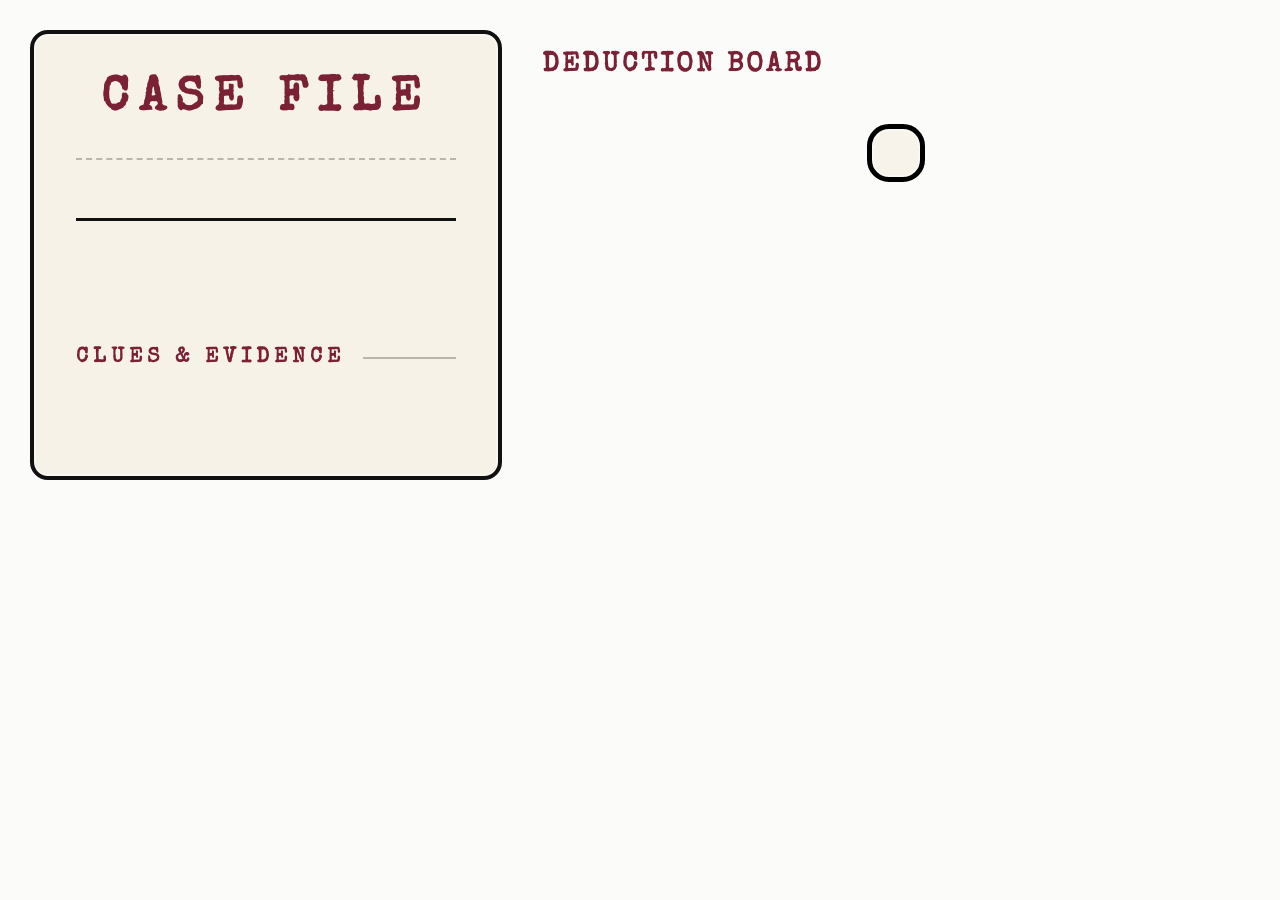
==== web/index.html @ 0296aa48 "Added Svg suppor still needs fixes" ====
<!DOCTYPE html>
<html lang="en">
<head>
    <meta charset="UTF-8">
    <meta name="viewport" content="width=device-width, initial-scale=1.0">

    <title>Murdle Clone</title>

    <link rel="stylesheet" href="style.css">

    <link rel="preconnect" href="https://fonts.googleapis.com">
    <link rel="preconnect" href="https://fonts.gstatic.com" crossorigin>

    <link href="https://fonts.googleapis.com/css2?family=Special+Elite&display=swap" rel="stylesheet">
</head>
<body>

<div class="main-layout">

    <aside class="sidebar">

        <section class="case-section">

            <div id="case-file-header">

                <h2>CASE FILE</h2>

                <div id="case-file-number"></div>

                <h3 id="case-title"></h3>

                <div id="case-meta">

                    <div id="case-victim"></div>

                    <div id="case-status-line"></div>

                </div>

            </div>

            <div id="case-file-content">

                <section id="incident-section"></section>

                <section id="interviews-section"></section>

                <section class="case-subsection">

                    <h2 class="case-heading">
                        CLUES & EVIDENCE
                    </h2>

                    <ol id="clues"></ol>

                </section>

                <div id="categories"></div>

            </div>

        </section>

    </aside>

    <main class="grid-area">

        <h2>Deduction Board</h2>

        <div id="master-grid"></div>

        <section
            id="accusation"
            class="case-section">
        </section>

    </main>

</div>

<div id="end-screen" class="hidden">

    <div id="case-file">

        <h2 id="end-title"></h2>

        <p id="end-message"></p>

        <div id="end-details"></div>

        <button id="end-button"></button>

    </div>

</div>
<script src="js/icons.js"></script>
<script src="js/utils.js"></script>
<script src="js/state.js"></script>
<script src="js/render.js"></script>
<script src="js/matrix.js"></script>
<script src="js/board.js"></script>
<script src="js/api.js"></script>
<script src="js/game.js"></script>
<script src="js/endScreen.js"></script>
<script src="js/dropdown.js"></script>
<script src="js/renderAccusation.js"></script>
<script src="js/app.js"></script>

</body>
</html>
---- web/style.css ----
body {

    background: #fbfbf9;

    color: #111;

    font-family: "Special Elite", monospace;

    margin: 0;

    padding: 30px;

    max-width: 1600px;

    margin-left: auto;

    margin-right: auto;

    font-size: 18px;
}



h1 {

    color: #7b2135;

    font-size: 3rem;

    margin-top: 0;

    margin-bottom: 30px;

    text-transform: uppercase;

}

h2 {

    color: #7b2135;

    text-transform: uppercase;

    letter-spacing: 3px;

}

.main-layout {

    display: flex;

    gap: 40px;

    align-items: flex-start;

}

.sidebar {

    width: 40%;

    min-width: 380px;

}

.grid-area {

    width: 60%;

}

.case-section {

    background: #f6f2e8;

    border: 4px solid #111;

    border-radius: 18px;

    padding: 42px;

    box-shadow:
        inset 0 0 0 2px rgba(255,255,255,.35);

}

.case-section ul,
.case-section ol {

    line-height: 2;

}

.master-board {

    display: grid;

    gap: 0;

    width: fit-content;

}

.board-label {

    display: flex;

    justify-content: center;

    align-items: center;

    font-weight: bold;

    text-transform: uppercase;

    letter-spacing: 2px;

    color: #7b2135;

    padding: 8px;

}
.board-label.top {

    height: 64px;

    display: flex;
    justify-content: center;
    align-items: center;

    flex: 1;

    text-align: center;

}
.board-label.left {

    writing-mode: vertical-rl;

    transform: rotate(180deg);

    min-width: 64px;

}
.board-row {

    display: flex;

    align-items: flex-start;

    gap: 0;

}

.matrix {

    display: flex;

    flex-direction: column;

}

.matrix-row {

    display: flex;

}

.header-spacer,
.header-cell,
.row-label,
.grid-cell {

    width: 64px;

    height: 64px;

    border: 1px solid black;

    display: flex;

    justify-content: center;

    align-items: center;

    box-sizing: border-box;

    font-weight: bold;

    text-align: center;

    overflow: hidden;

}
.header-spacer {

    width: 64px;
    height: 64px;

    visibility: hidden;
    border: none;

}
.header-spacer,
.header-cell,
.row-label {

    background: #f5f1e8;

}

.grid-cell {

    background: white;

    cursor: pointer;

    user-select: none;

    transition: background-color 0.15s ease;

}

.grid-cell:hover {

    background: #f2efe8;

}

.cell-yes {

    background: #d8ead3;

}

.cell-no {

    background: #f4cccc;

}

.cell-player {
    outline: 2px solid lime;
}

.cell-solver {
    outline: 2px solid orange;
}


@media (max-width: 1200px) {

    .main-layout {

        flex-direction: column;

    }

    .sidebar {

        width: 100%;

        min-width: auto;

    }

    .grid-area {

        width: 100%;

    }

}


#accusation {

    width: fit-content;

    margin: 45px auto 0;

    padding: 24px;

    background: #f7f3eb;

    border: 5px solid black;

    border-radius: 22px;

}


.accusation-panel {

    display: flex;

    flex-direction: column;

    gap: 18px;

    width: 430px;

    max-width: 100%;

    margin: 0 auto;

}


.dropdown {

    position: relative;

    width: 100%;

}



.dropdown-button {

    width: 100%;

    padding: 18px 22px;

    border: 3px solid black;

    border-radius: 12px;

    background: #f7f3eb;

    color: #222;

    font: inherit;

    display: flex;

    justify-content: space-between;

    align-items: center;

    cursor: pointer;

    transition:
        background .15s,
        transform .15s;

}

.dropdown-button:hover {

    background: #eee7d8;

}

.dropdown-button.open .dropdown-arrow {

    transform: rotate(180deg);

}



.dropdown-text {

    flex: 1;

    text-align: left;

    font-weight: bold;

}



.dropdown-arrow {

    margin-left: 16px;

    font-size: .9rem;

    transition: transform .2s;

}


.dropdown-menu {

    display: none;

    position: absolute;

    top: calc(100% + 6px);

    left: 0;

    right: 0;

    background: #f7f3eb;

    border: 3px solid black;

    border-radius: 12px;

    overflow: hidden;

    z-index: 100;

}

.dropdown-menu.open {

    display: flex;

    flex-direction: column;

}



.dropdown-item {

    padding: 14px 18px;

    border: none;

    border-top: 1px solid #d8d2c7;

    background: transparent;

    color: #222;

    font: inherit;

    text-align: left;

    cursor: pointer;

    transition: background .15s;

}

.dropdown-item:first-child {

    border-top: none;

}

.dropdown-item:hover {

    background: #e8dfcf;

}



.accusation-panel > button {

    width: 100%;

    margin-top: 6px;

    padding: 18px;

    border: 3px solid black;

    border-radius: 12px;

    background: #7b2135;

    color: white;

    font: inherit;

    font-size: 1.15rem;

    font-weight: bold;

    cursor: pointer;

    transition: background .15s;

}

.accusation-panel > button:hover {

    background: #63192a;

}

#accusation-message {

    min-height: 1.5rem;

    margin-top: 1rem;

    text-align: center;

    font-weight: bold;

    opacity: 1;

}



.success {

    color: #1b6e3c;

    animation:
        successPop .35s ease;

}

@keyframes successPop {

    0% {

        transform: scale(.9);

    }

    60% {

        transform: scale(1.08);

    }

    100% {

        transform: scale(1);

    }

}

.error {

    color: #8b1d1d;

    animation:
        errorShake .3s ease;

}

@keyframes errorShake {

    0%   { transform: translateX(0); }

    25%  { transform: translateX(-4px); }

    50%  { transform: translateX(4px); }

    75%  { transform: translateX(-4px); }

    100% { transform: translateX(0); }

}


.warning {

    color: #c88b00;

    animation:
        warningPulse .35s ease;

}

@keyframes warningPulse {

    0% {

        transform: scale(.96);

    }

    50% {

        transform: scale(1.04);

    }

    100% {

        transform: scale(1);

    }

}





.hidden {

    display: none !important;

}


#end-screen {

    position: fixed;

    inset: 0;

    display: flex;

    justify-content: center;

    align-items: center;

    background: rgba(0,0,0,.45);

    z-index: 1000;

}


#case-file {

    width: 520px;

    max-width: 90vw;

    background: #f5f1e8;

    border: 5px solid black;

    border-radius: 18px;

    padding: 35px;

    text-align: center;

    box-shadow:
        0 18px 40px rgba(0,0,0,.35);

    animation:
        casePop .25s ease;

}


#case-file h2 {

    margin-top: 0;

    margin-bottom: 20px;

}


#end-message {

    margin-bottom: 25px;

    line-height: 1.8;

}


#end-details {

    margin-bottom: 30px;

    text-align: left;

    line-height: 2;

}


#end-button {

    width: 100%;

    padding: 16px;

    border: 3px solid black;

    border-radius: 12px;

    background: #7b2135;

    color: white;

    font: inherit;

    font-weight: bold;

    cursor: pointer;

}


#end-button:hover {

    background: #63192a;

}


@keyframes casePop {

    from {

        opacity: 0;

        transform:
            scale(.9);

    }

    to {

        opacity: 1;

        transform:
            scale(1);

    }

}



#case-file-panel {

    padding: 28px;

}

/* ---------- HEADER ---------- */

#case-file-header {

    text-align: center;

    padding-bottom: 34px;

    margin-bottom: 42px;

    border-bottom: 3px solid #111;

}

#case-file-header h2 {

    margin: 0;

    font-size: 3rem;

    color: #7b2135;

    letter-spacing: 10px;

}


#case-file-number {

    margin: 18px 0;

    font-size: 2.7rem;

    color: #7b2135;

    font-weight: bold;

    letter-spacing: 7px;

}

#case-title {

    margin: 0;

    font-size: 2.15rem;

    line-height: 1.25;

    text-transform: uppercase;

}

/* ---------- CASE META ---------- */

#case-meta {

    display: grid;

    grid-template-columns: 1fr 1fr;

    gap: 35px;

    margin-top: 34px;

    padding-top: 24px;

    border-top: 2px dashed rgba(0,0,0,.25);

}

#case-meta strong {

    display: block;

    margin-bottom: 8px;

    color: #7b2135;

    text-transform: uppercase;

    letter-spacing: 3px;

    font-size: .85rem;

}

#case-victim,
#case-status-line {

    font-size: 1.1rem;

    line-height: 1.8;

}

#case-status-line {

    text-align: right;

}

/* ---------- DOSSIER CONTENT ---------- */

#case-file-content {

    display: flex;

    flex-direction: column;

    gap: 42px;

}
.case-heading {

    display: flex;

    align-items: center;

    gap: 18px;

    margin: 0 0 24px;

    color: #7b2135;

    font-size: 1.3rem;

    letter-spacing: 5px;

    text-transform: uppercase;

}

.case-heading::after {

    content: "";

    flex: 1;

    height: 2px;

    background: rgba(0,0,0,.25);

}
#incident-section {

    line-height: 2;

    text-align: justify;

}

#incident-section p {

    margin: 0;

    text-indent: 2rem;

}
#interviews-section {

    line-height: 1.9;

}
#interviews-section strong {

    display: block;

    margin-top: 30px;

    margin-bottom: 6px;

    color: #7b2135;

    font-size: 1.05rem;

    letter-spacing: 2px;

}

#interviews-section strong::after {

    content: "";

    display: block;

    width: 70px;

    height: 2px;

    background: rgba(0,0,0,.25);

    margin-top: 6px;

}
#interviews-section p {

    margin: 0;

    padding-left: 20px;

    font-style: italic;

}

#case-file-content ol,
#case-file-content ul {

    margin: 0;

    padding-left: 26px;

    line-height: 2;

}

#categories {

    display: flex;

    flex-direction: column;

    gap: 28px;

}
#categories ul {

    margin: 0;

    padding-left: 24px;

    line-height: 1.9;

}
#categories li {

    margin-bottom: 8px;

}
#categories .case-heading {

    margin-top: 36px;

    border-top: 1px dashed rgba(0,0,0,.25);

}


#clues {
    counter-reset: item;

    margin: 0;

    padding-left: 0;

    list-style: none;

}


#clues li {

    position: relative;

    padding-left: 70px;

    margin-bottom: 22px;

    line-height: 1.9;

}

#clues li::before {

    content: "E-" counter(item, decimal-leading-zero);

    counter-increment: item;

    position: absolute;

    left: 0;

    top: 0;

    color: #7b2135;

    font-weight: bold;

    letter-spacing: 2px;

}

/* ---------- FUTURE STAMP ---------- */

#case-stamp {

    display: none;

}

.case-report {

    background: rgba(255,255,255,.35);

    border-left: 4px solid #7b2135;

    padding: 16px 20px;

    border-radius: 4px;

    line-height: 1.8;

}

.case-section {

    font-size: 1.05rem;

}

#categories li {
    display: flex;
    align-items: center;
    gap: 10px;
}
.list-icon {

    width: 36px;
    height: 36px;

    margin-right: 12px;

}

.matrix-icon {

    width: 100%;
    height: 100%;

    object-fit: contain;

}
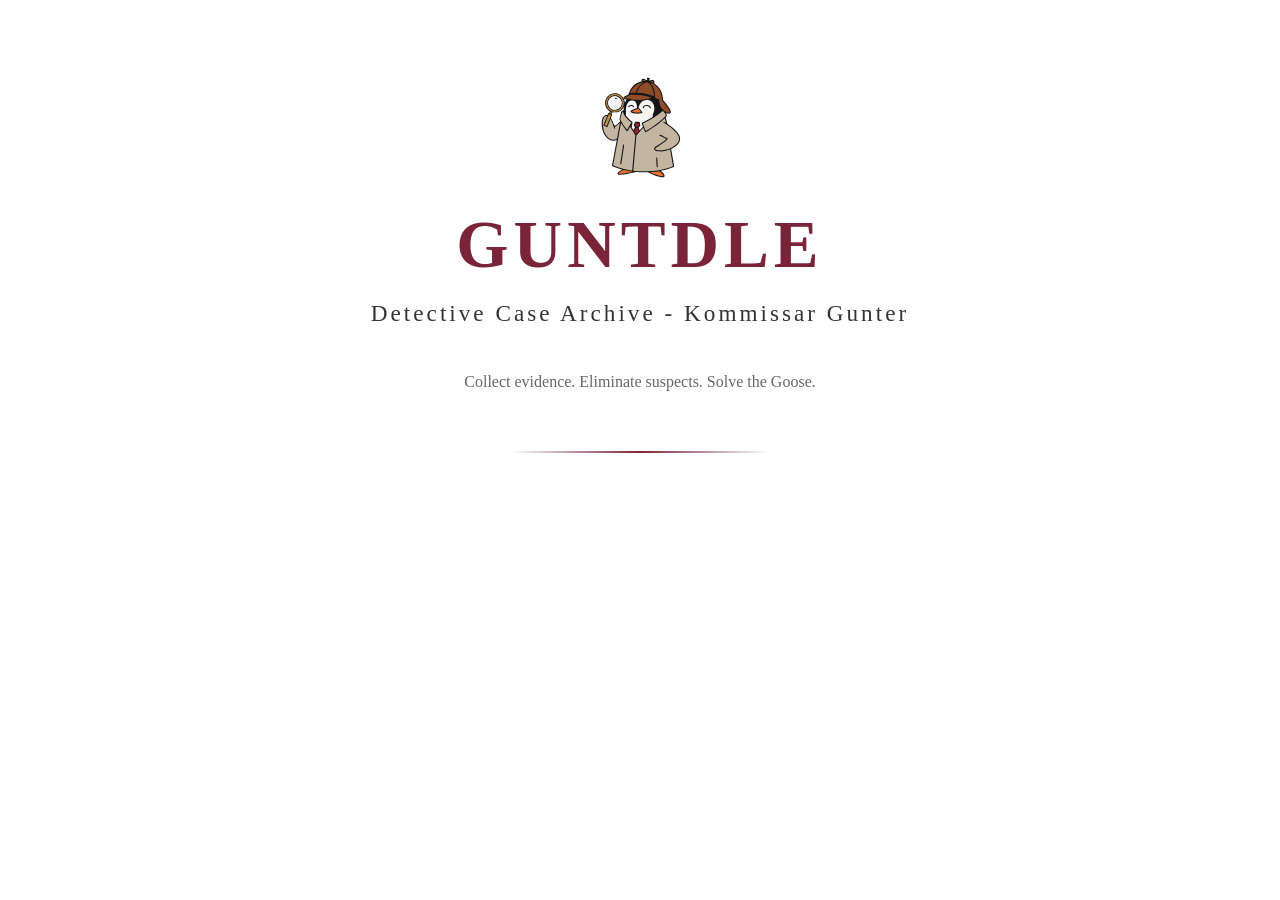
==== commit dd48d49c: "Added new main menu and archive display" ====
--- a/web/index.html
+++ b/web/index.html
@@ -2,109 +2,48 @@
 <html lang="en">
 <head>
     <meta charset="UTF-8">
-    <meta name="viewport" content="width=device-width, initial-scale=1.0">
-
-    <title>Murdle Clone</title>
-
-    <link rel="stylesheet" href="style.css">
+    <title>Murdle</title>
 
     <link rel="preconnect" href="https://fonts.googleapis.com">
     <link rel="preconnect" href="https://fonts.gstatic.com" crossorigin>
 
-    <link href="https://fonts.googleapis.com/css2?family=Special+Elite&display=swap" rel="stylesheet">
+    <link href="https://fonts.googleapis.com/css2?family=Cinzel:wght@600;700&display=swap" rel="stylesheet">
+    <link rel="stylesheet" href="archive.css?v=1">
 </head>
 <body>
 
-<div class="main-layout">
+<header class="hero">
 
-    <aside class="sidebar">
+    <img
+        class="hero-logo"
+        src="assets/logo.svg"
+        alt="Game Logo">
 
-        <section class="case-section">
+    <h1 class="hero-title">
+       GUNTDLE
+    </h1>
 
-            <div id="case-file-header">
+    <p class="hero-subtitle">
+        Detective Case Archive - Kommissar Gunter
+    </p>
 
-                <h2>CASE FILE</h2>
+    <p class="hero-tagline">
+        Collect evidence. Eliminate suspects.
+        Solve the Goose.
+    </p>
 
-                <div id="case-file-number"></div>
+</header>
 
-                <h3 id="case-title"></h3>
+<div class="hero-divider"></div>
 
-                <div id="case-meta">
+<main>
 
-                    <div id="case-victim"></div>
+    <div id="case-list"></div>
 
-                    <div id="case-status-line"></div>
+</main>
 
-                </div>
-
-            </div>
-
-            <div id="case-file-content">
-
-                <section id="incident-section"></section>
-
-                <section id="interviews-section"></section>
-
-                <section class="case-subsection">
-
-                    <h2 class="case-heading">
-                        CLUES & EVIDENCE
-                    </h2>
-
-                    <ol id="clues"></ol>
-
-                </section>
-
-                <div id="categories"></div>
-
-            </div>
-
-        </section>
-
-    </aside>
-
-    <main class="grid-area">
-
-        <h2>Deduction Board</h2>
-
-        <div id="master-grid"></div>
-
-        <section
-            id="accusation"
-            class="case-section">
-        </section>
-
-    </main>
-
-</div>
-
-<div id="end-screen" class="hidden">
-
-    <div id="case-file">
-
-        <h2 id="end-title"></h2>
-
-        <p id="end-message"></p>
-
-        <div id="end-details"></div>
-
-        <button id="end-button"></button>
-
-    </div>
-
-</div>
-<script src="js/icons.js"></script>
-<script src="js/utils.js"></script>
-<script src="js/state.js"></script>
-<script src="js/render.js"></script>
-<script src="js/matrix.js"></script>
-<script src="js/board.js"></script>
-<script src="js/api.js"></script>
-<script src="js/game.js"></script>
-<script src="js/endScreen.js"></script>
-<script src="js/dropdown.js"></script>
-<script src="js/renderAccusation.js"></script>
-<script src="js/app.js"></script>
+<script src="js/archive.js?v=1"></script>
 
 </body>
+
 </html>
--- a/web/archive.css
+++ b/web/archive.css
@@ -0,0 +1,264 @@
+
+
+:root {
+    --paper: #f7f3e9;
+    --paper-dark: #f6f2e8;
+
+    --ink: #222222;
+
+    --burgundy: #7a2438;
+    --burgundy-dark: #5d1829;
+
+    --border: #4a3d2f;
+}
+
+
+
+
+.hero {
+    display: flex;
+    flex-direction: column;
+    align-items: center;
+
+    text-align: center;
+
+    padding-top: 60px;
+
+    animation: heroFade .7s ease;
+}
+
+.hero-logo {
+    width: 120px;
+
+    margin-bottom: 18px;
+
+    transition: transform .25s ease;
+}
+
+.hero-logo:hover {
+    transform: rotate(-3deg) scale(1.04);
+}
+
+.hero-title {
+    margin: 0;
+
+    color: var(--burgundy);
+
+    font-size: 4.2rem;
+    font-weight: 900;
+
+    letter-spacing: 5px;
+
+    text-transform: uppercase;
+}
+
+.hero-subtitle {
+    margin-top: 16px;
+
+    color: #333;
+
+    font-size: 1.45rem;
+
+    letter-spacing: 3px;
+}
+
+.hero-tagline {
+    max-width: 520px;
+
+    margin-top: 18px;
+
+    color: #666;
+
+    line-height: 1.7;
+}
+
+.hero-divider {
+    width: 260px;
+    height: 2px;
+
+    margin: 40px auto;
+
+    background:
+        linear-gradient(
+            to right,
+            transparent,
+            var(--burgundy),
+            transparent
+        );
+}
+
+
+
+
+#case-list {
+    display: flex;
+    flex-direction: column;
+
+    gap: 22px;
+
+    max-width: 700px;
+
+    margin: 40px auto 80px;
+}
+
+
+.case-card {
+
+    padding: 24px;
+
+    background: var(--paper-dark);
+
+    border: 2px solid var(--border);
+    border-left: 6px solid var(--burgundy);
+
+    border-radius: 8px;
+
+    transition:
+        transform .18s ease,
+        border-color .18s ease,
+        background-color .18s ease;
+}
+
+.case-card:hover {
+
+    transform: translateY(-3px);
+
+    border-color: var(--burgundy);
+
+    background: #faf7ef;
+}
+
+.case-header {
+    display: flex;
+
+    justify-content: space-between;
+    align-items: center;
+
+    margin-bottom: 18px;
+}
+
+.case-number {
+    font-size: .9rem;
+
+    color: #7b6547;
+
+    letter-spacing: 3px;
+}
+
+
+
+.case-difficulty {
+
+    padding: 6px 14px;
+
+    border: 2px solid var(--burgundy);
+    border-radius: 999px;
+
+    background: rgba(122,36,56,.08);
+
+    color: var(--burgundy);
+
+    font-size: .85rem;
+    font-weight: bold;
+
+    letter-spacing: 1px;
+
+    text-transform: uppercase;
+
+    transition:
+        background-color .18s ease,
+        transform .18s ease;
+}
+
+.case-card:hover .case-difficulty {
+
+    background: rgba(122,36,56,.14);
+
+    transform: scale(1.04);
+}
+
+
+
+.case-title {
+
+    margin-top: 8px;
+    margin-bottom: 18px;
+
+    font-size: 2rem;
+
+    letter-spacing: 1px;
+}
+
+
+.case-description {
+
+    margin-top: 16px;
+    margin-bottom: 26px;
+
+    color: #444;
+
+    line-height: 1.6;
+}
+
+
+
+.case-footer {
+
+    display: flex;
+
+    justify-content: flex-end;
+}
+
+
+
+.investigate-button {
+
+    padding: 10px 18px;
+
+    border: 2px solid var(--burgundy);
+    border-radius: 6px;
+
+    background: var(--burgundy);
+
+    color: #f6f2e8;
+
+    font-size: .95rem;
+    font-weight: bold;
+
+    cursor: pointer;
+
+    transition:
+        background-color .18s ease,
+        border-color .18s ease,
+        transform .15s ease;
+}
+
+.investigate-button:hover {
+
+    background: var(--burgundy-dark);
+
+    border-color: var(--burgundy-dark);
+
+    transform: translateY(-1px);
+}
+
+.investigate-button:active {
+
+    transform: translateY(0);
+}
+
+
+
+
+@keyframes heroFade {
+
+    from {
+        opacity: 0;
+        transform: translateY(-14px);
+    }
+
+    to {
+        opacity: 1;
+        transform: translateY(0);
+    }
+}
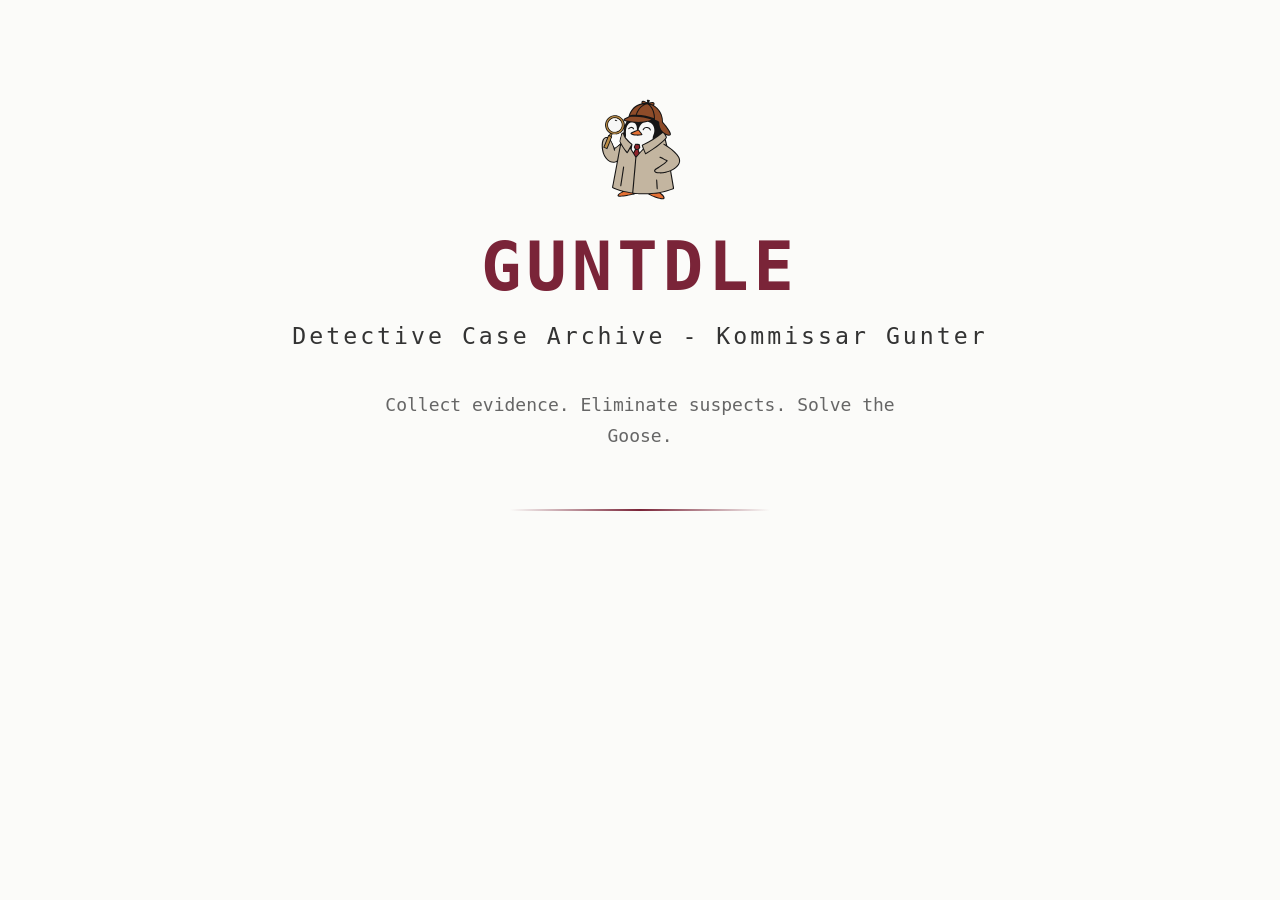
==== commit 2cb11acc: "Updated instructions on readme" ====
--- a/web/index.html
+++ b/web/index.html
@@ -9,6 +9,7 @@
 
     <link href="https://fonts.googleapis.com/css2?family=Cinzel:wght@600;700&display=swap" rel="stylesheet">
     <link rel="stylesheet" href="archive.css?v=1">
+    <link rel="stylesheet" href="style.css?v=1">
 </head>
 <body>
 
--- a/web/style.css
+++ b/web/style.css
@@ -0,0 +1,1091 @@
+body {
+
+    background: #fbfbf9;
+
+    color: #111;
+
+    font-family: "Special Elite", monospace;
+
+    margin: 0;
+
+    padding: 30px;
+
+    max-width: 1600px;
+
+    margin-left: auto;
+
+    margin-right: auto;
+
+    font-size: 18px;
+}
+
+
+
+h1 {
+
+    color: #7b2135;
+
+    font-size: 3rem;
+
+    margin-top: 0;
+
+    margin-bottom: 30px;
+
+    text-transform: uppercase;
+
+}
+
+h2 {
+
+    color: #7b2135;
+
+    text-transform: uppercase;
+
+    letter-spacing: 3px;
+
+}
+
+.main-layout {
+
+    display: flex;
+
+    gap: 40px;
+
+    align-items: flex-start;
+
+}
+
+.sidebar {
+
+    width: 40%;
+
+    min-width: 380px;
+
+}
+
+.grid-area {
+
+    width: 60%;
+
+}
+
+.case-section {
+
+    background: #f6f2e8;
+
+    border: 4px solid #111;
+
+    border-radius: 18px;
+
+    padding: 42px;
+
+    box-shadow:
+        inset 0 0 0 2px rgba(255,255,255,.35);
+
+}
+
+.case-section ul,
+.case-section ol {
+
+    line-height: 2;
+
+}
+
+.master-board {
+
+    display: grid;
+
+    gap: 0;
+
+    width: fit-content;
+
+}
+
+.board-label {
+
+    display: flex;
+
+    justify-content: center;
+
+    align-items: center;
+
+    font-weight: bold;
+
+    text-transform: uppercase;
+
+    letter-spacing: 2px;
+
+    color: #7b2135;
+
+    padding: 8px;
+
+}
+.board-label.top {
+
+    height: 64px;
+
+    display: flex;
+    justify-content: center;
+    align-items: center;
+
+    flex: 1;
+
+    text-align: center;
+
+}
+.board-label.left {
+
+    writing-mode: vertical-rl;
+
+    transform: rotate(180deg);
+
+    min-width: 64px;
+
+}
+.board-row {
+
+    display: flex;
+
+    align-items: flex-start;
+
+    gap: 0;
+
+}
+
+.matrix {
+
+    display: flex;
+
+    flex-direction: column;
+
+}
+
+.matrix-row {
+
+    display: flex;
+
+}
+
+.header-spacer,
+.header-cell,
+.row-label,
+.grid-cell {
+
+    width: 64px;
+
+    height: 64px;
+
+    border: 1px solid black;
+
+    display: flex;
+
+    justify-content: center;
+
+    align-items: center;
+
+    box-sizing: border-box;
+
+    font-weight: bold;
+
+    text-align: center;
+
+    overflow: hidden;
+
+}
+.header-spacer {
+
+    width: 64px;
+    height: 64px;
+
+    visibility: hidden;
+    border: none;
+
+}
+.header-spacer,
+.header-cell,
+.row-label {
+
+    background: #f5f1e8;
+
+}
+
+.grid-cell {
+
+    background: white;
+
+    cursor: pointer;
+
+    user-select: none;
+
+    transition: background-color 0.15s ease;
+
+}
+
+.grid-cell:hover {
+
+    background: #f2efe8;
+
+}
+
+.cell-yes {
+
+    background: #d8ead3;
+
+}
+
+.cell-no {
+
+    background: #f4cccc;
+
+}
+
+.cell-player {
+    outline: 2px solid lime;
+}
+
+.cell-solver {
+    outline: 2px solid orange;
+}
+
+
+@media (max-width: 1200px) {
+
+    .main-layout {
+
+        flex-direction: column;
+
+    }
+
+    .sidebar {
+
+        width: 100%;
+
+        min-width: auto;
+
+    }
+
+    .grid-area {
+
+        width: 100%;
+
+    }
+
+}
+
+
+#accusation {
+
+    width: fit-content;
+
+    margin: 45px auto 0;
+
+    padding: 24px;
+
+    background: #f7f3eb;
+
+    border: 5px solid black;
+
+    border-radius: 22px;
+
+}
+
+
+.accusation-panel {
+
+    display: flex;
+
+    flex-direction: column;
+
+    gap: 18px;
+
+    width: 430px;
+
+    max-width: 100%;
+
+    margin: 0 auto;
+
+}
+
+
+.dropdown {
+
+    position: relative;
+
+    width: 100%;
+
+}
+
+
+
+.dropdown-button {
+
+    width: 100%;
+
+    padding: 18px 22px;
+
+    border: 3px solid black;
+
+    border-radius: 12px;
+
+    background: #f7f3eb;
+
+    color: #222;
+
+    font: inherit;
+
+    display: flex;
+
+    justify-content: space-between;
+
+    align-items: center;
+
+    cursor: pointer;
+
+    transition:
+        background .15s,
+        transform .15s;
+
+}
+
+.dropdown-button:hover {
+
+    background: #eee7d8;
+
+}
+
+.dropdown-button.open .dropdown-arrow {
+
+    transform: rotate(180deg);
+
+}
+
+
+
+.dropdown-text {
+
+    flex: 1;
+
+    text-align: left;
+
+    font-weight: bold;
+
+}
+
+
+
+.dropdown-arrow {
+
+    margin-left: 16px;
+
+    font-size: .9rem;
+
+    transition: transform .2s;
+
+}
+
+
+.dropdown-menu {
+
+    display: none;
+
+    position: absolute;
+
+    top: calc(100% + 6px);
+
+    left: 0;
+
+    right: 0;
+
+    background: #f7f3eb;
+
+    border: 3px solid black;
+
+    border-radius: 12px;
+
+    overflow: hidden;
+
+    z-index: 100;
+
+}
+
+.dropdown-menu.open {
+
+    display: flex;
+
+    flex-direction: column;
+
+}
+
+
+
+.dropdown-item {
+
+    padding: 14px 18px;
+
+    border: none;
+
+    border-top: 1px solid #d8d2c7;
+
+    background: transparent;
+
+    color: #222;
+
+    font: inherit;
+
+    text-align: left;
+
+    cursor: pointer;
+
+    transition: background .15s;
+
+}
+
+.dropdown-item:first-child {
+
+    border-top: none;
+
+}
+
+.dropdown-item:hover {
+
+    background: #e8dfcf;
+
+}
+
+
+
+.accusation-panel > button {
+
+    width: 100%;
+
+    margin-top: 6px;
+
+    padding: 18px;
+
+    border: 3px solid black;
+
+    border-radius: 12px;
+
+    background: #7b2135;
+
+    color: white;
+
+    font: inherit;
+
+    font-size: 1.15rem;
+
+    font-weight: bold;
+
+    cursor: pointer;
+
+    transition: background .15s;
+
+}
+
+.accusation-panel > button:hover {
+
+    background: #63192a;
+
+}
+
+#accusation-message {
+
+    min-height: 1.5rem;
+
+    margin-top: 1rem;
+
+    text-align: center;
+
+    font-weight: bold;
+
+    opacity: 1;
+
+}
+
+
+
+.success {
+
+    color: #1b6e3c;
+
+    animation:
+        successPop .35s ease;
+
+}
+
+@keyframes successPop {
+
+    0% {
+
+        transform: scale(.9);
+
+    }
+
+    60% {
+
+        transform: scale(1.08);
+
+    }
+
+    100% {
+
+        transform: scale(1);
+
+    }
+
+}
+
+.error {
+
+    color: #8b1d1d;
+
+    animation:
+        errorShake .3s ease;
+
+}
+
+@keyframes errorShake {
+
+    0%   { transform: translateX(0); }
+
+    25%  { transform: translateX(-4px); }
+
+    50%  { transform: translateX(4px); }
+
+    75%  { transform: translateX(-4px); }
+
+    100% { transform: translateX(0); }
+
+}
+
+
+.warning {
+
+    color: #c88b00;
+
+    animation:
+        warningPulse .35s ease;
+
+}
+
+@keyframes warningPulse {
+
+    0% {
+
+        transform: scale(.96);
+
+    }
+
+    50% {
+
+        transform: scale(1.04);
+
+    }
+
+    100% {
+
+        transform: scale(1);
+
+    }
+
+}
+
+
+
+
+
+.hidden {
+
+    display: none !important;
+
+}
+
+
+#end-screen {
+
+    position: fixed;
+
+    inset: 0;
+
+    display: flex;
+
+    justify-content: center;
+
+    align-items: center;
+
+    background: rgba(0,0,0,.45);
+
+    z-index: 1000;
+
+}
+
+
+#case-file {
+
+    width: 520px;
+
+    max-width: 90vw;
+
+    background: #f5f1e8;
+
+    border: 5px solid black;
+
+    border-radius: 18px;
+
+    padding: 35px;
+
+    text-align: center;
+
+    box-shadow:
+        0 18px 40px rgba(0,0,0,.35);
+
+    animation:
+        casePop .25s ease;
+
+}
+
+
+#case-file h2 {
+
+    margin-top: 0;
+
+    margin-bottom: 20px;
+
+}
+
+
+#end-message {
+
+    margin-bottom: 25px;
+
+    line-height: 1.8;
+
+}
+
+
+#end-details {
+
+    margin-bottom: 30px;
+
+    text-align: left;
+
+    line-height: 2;
+
+}
+
+
+#end-button {
+
+    width: 100%;
+
+    padding: 16px;
+
+    border: 3px solid black;
+
+    border-radius: 12px;
+
+    background: #7b2135;
+
+    color: white;
+
+    font: inherit;
+
+    font-weight: bold;
+
+    cursor: pointer;
+
+}
+
+
+#end-button:hover {
+
+    background: #63192a;
+
+}
+
+
+@keyframes casePop {
+
+    from {
+
+        opacity: 0;
+
+        transform:
+            scale(.9);
+
+    }
+
+    to {
+
+        opacity: 1;
+
+        transform:
+            scale(1);
+
+    }
+
+}
+
+
+
+#case-file-panel {
+
+    padding: 28px;
+
+}
+
+
+
+#case-file-header {
+
+    text-align: center;
+
+    padding-bottom: 34px;
+
+    margin-bottom: 42px;
+
+    border-bottom: 3px solid #111;
+
+}
+
+#case-file-header h2 {
+
+    margin: 0;
+
+    font-size: 3rem;
+
+    color: #7b2135;
+
+    letter-spacing: 10px;
+
+}
+
+
+#case-file-number {
+
+    margin: 18px 0;
+
+    font-size: 2.7rem;
+
+    color: #7b2135;
+
+    font-weight: bold;
+
+    letter-spacing: 7px;
+
+}
+
+#case-title {
+
+    margin: 0;
+
+    font-size: 2.15rem;
+
+    line-height: 1.25;
+
+    text-transform: uppercase;
+
+}
+
+
+
+#case-meta {
+
+    display: grid;
+
+    grid-template-columns: 1fr 1fr;
+
+    gap: 35px;
+
+    margin-top: 34px;
+
+    padding-top: 24px;
+
+    border-top: 2px dashed rgba(0,0,0,.25);
+
+}
+
+#case-meta strong {
+
+    display: block;
+
+    margin-bottom: 8px;
+
+    color: #7b2135;
+
+    text-transform: uppercase;
+
+    letter-spacing: 3px;
+
+    font-size: .85rem;
+
+}
+
+#case-victim,
+#case-status-line {
+
+    font-size: 1.1rem;
+
+    line-height: 1.8;
+
+}
+
+#case-status-line {
+
+    text-align: right;
+
+}
+
+
+#case-file-content {
+
+    display: flex;
+
+    flex-direction: column;
+
+    gap: 42px;
+
+}
+.case-heading {
+
+    display: flex;
+
+    align-items: center;
+
+    gap: 18px;
+
+    margin: 0 0 24px;
+
+    color: #7b2135;
+
+    font-size: 1.3rem;
+
+    letter-spacing: 5px;
+
+    text-transform: uppercase;
+
+}
+
+.case-heading::after {
+
+    content: "";
+
+    flex: 1;
+
+    height: 2px;
+
+    background: rgba(0,0,0,.25);
+
+}
+#incident-section {
+
+    line-height: 2;
+
+    text-align: justify;
+
+}
+
+#incident-section p {
+
+    margin: 0;
+
+    text-indent: 2rem;
+
+}
+#interviews-section {
+
+    line-height: 1.9;
+
+}
+#interviews-section strong {
+
+    display: block;
+
+    margin-top: 30px;
+
+    margin-bottom: 6px;
+
+    color: #7b2135;
+
+    font-size: 1.05rem;
+
+    letter-spacing: 2px;
+
+}
+
+#interviews-section strong::after {
+
+    content: "";
+
+    display: block;
+
+    width: 70px;
+
+    height: 2px;
+
+    background: rgba(0,0,0,.25);
+
+    margin-top: 6px;
+
+}
+#interviews-section p {
+
+    margin: 0;
+
+    padding-left: 20px;
+
+    font-style: italic;
+
+}
+
+#case-file-content ol,
+#case-file-content ul {
+
+    margin: 0;
+
+    padding-left: 26px;
+
+    line-height: 2;
+
+}
+
+#categories {
+
+    display: flex;
+
+    flex-direction: column;
+
+    gap: 28px;
+
+}
+#categories ul {
+
+    margin: 0;
+
+    padding-left: 24px;
+
+    line-height: 1.9;
+
+}
+#categories li {
+
+    margin-bottom: 8px;
+
+}
+#categories .case-heading {
+
+    margin-top: 36px;
+
+    border-top: 1px dashed rgba(0,0,0,.25);
+
+}
+
+
+#clues {
+    counter-reset: item;
+
+    margin: 0;
+
+    padding-left: 0;
+
+    list-style: none;
+
+}
+
+
+#clues li {
+
+    position: relative;
+
+    padding-left: 70px;
+
+    margin-bottom: 22px;
+
+    line-height: 1.9;
+
+}
+
+#clues li::before {
+
+    content: "E-" counter(item, decimal-leading-zero);
+
+    counter-increment: item;
+
+    position: absolute;
+
+    left: 0;
+
+    top: 0;
+
+    color: #7b2135;
+
+    font-weight: bold;
+
+    letter-spacing: 2px;
+
+}
+
+
+
+#case-stamp {
+
+    display: none;
+
+}
+
+.case-report {
+
+    background: rgba(255,255,255,.35);
+
+    border-left: 4px solid #7b2135;
+
+    padding: 16px 20px;
+
+    border-radius: 4px;
+
+    line-height: 1.8;
+
+}
+
+.case-section {
+
+    font-size: 1.05rem;
+
+}
+
+#categories li {
+    display: flex;
+    align-items: center;
+    gap: 10px;
+}
+.list-icon {
+
+    width: 36px;
+    height: 36px;
+
+    margin-right: 12px;
+
+}
+
+.matrix-icon {
+    width: 82%;
+    height: 82%;
+    object-fit: contain;
+    display: block;
+    margin: auto;
+}
+
+.header-cell,
+.row-label {
+    border: none;
+    background: transparent;
+}
+
+.list-icon {
+    width: 36px;
+    height: 36px;
+
+    margin-right: 12px;
+
+    background: #f6f2e8;
+}
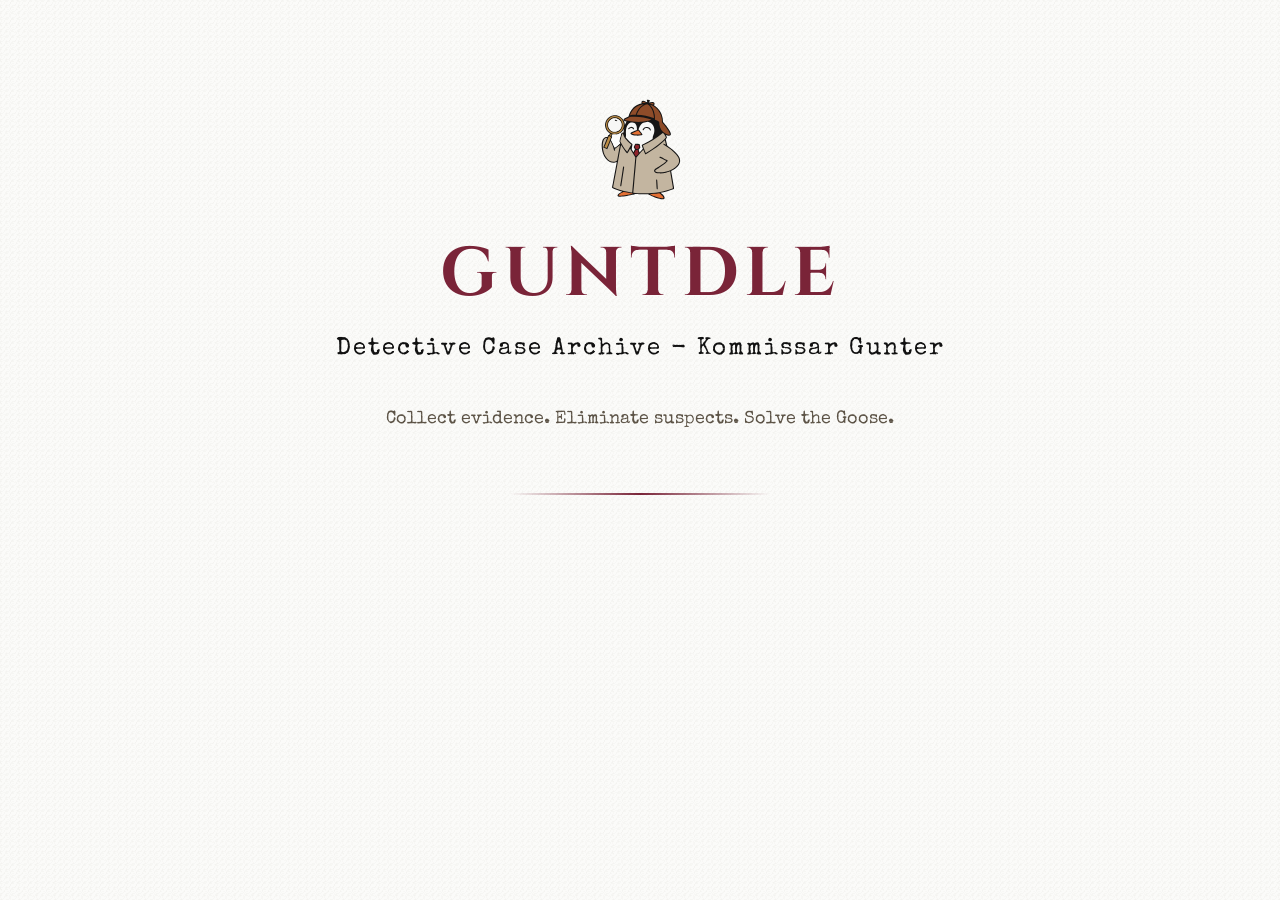
==== commit a1d4eab0: "Complete overhaul of archives page" ====
--- a/web/index.html
+++ b/web/index.html
@@ -1,50 +1,89 @@
-<!DOCTYPE html>
-<html lang="en">
-<head>
-    <meta charset="UTF-8">
-    <title>Murdle</title>
-
-    <link rel="preconnect" href="https://fonts.googleapis.com">
-    <link rel="preconnect" href="https://fonts.gstatic.com" crossorigin>
-
-    <link href="https://fonts.googleapis.com/css2?family=Cinzel:wght@600;700&display=swap" rel="stylesheet">
-    <link rel="stylesheet" href="archive.css?v=1">
-    <link rel="stylesheet" href="style.css?v=1">
-</head>
-<body>
-
-<header class="hero">
-
-    <img
-        class="hero-logo"
-        src="assets/logo.svg"
-        alt="Game Logo">
-
-    <h1 class="hero-title">
-       GUNTDLE
-    </h1>
-
-    <p class="hero-subtitle">
-        Detective Case Archive - Kommissar Gunter
-    </p>
-
-    <p class="hero-tagline">
-        Collect evidence. Eliminate suspects.
-        Solve the Goose.
-    </p>
-
-</header>
-
-<div class="hero-divider"></div>
-
-<main>
-
-    <div id="case-list"></div>
-
-</main>
-
-<script src="js/archive.js?v=1"></script>
-
-</body>
-
+<!DOCTYPE html>
+<html lang="en">
+<head>
+    <meta charset="UTF-8">
+    <title>Murdle</title>
+
+    <link rel="preconnect" href="https://fonts.googleapis.com">
+    <link rel="preconnect" href="https://fonts.gstatic.com" crossorigin>
+
+    <link href="https://fonts.googleapis.com/css2?family=Cinzel:wght@600;700&family=Special+Elite&display=swap" rel="stylesheet">
+
+    <link rel="stylesheet" href="archive.css?v=2">
+    <link rel="stylesheet" href="style.css?v=1">
+</head>
+
+<body>
+
+<header class="hero">
+
+    <img
+        class="hero-logo"
+        src="assets/logo.svg"
+        alt="Game Logo">
+
+    <h1 class="hero-title">
+        GUNTDLE
+    </h1>
+
+    <p class="hero-subtitle">
+        Detective Case Archive - Kommissar Gunter
+    </p>
+
+    <p class="hero-tagline">
+        Collect evidence. Eliminate suspects.
+        Solve the Goose.
+    </p>
+
+</header>
+
+<div class="hero-divider"></div>
+
+<main>
+
+    <div id="case-list"></div>
+
+</main>
+
+<svg
+    xmlns="http://www.w3.org/2000/svg"
+    version="1.1"
+    width="0"
+    height="0"
+    style="position:absolute"
+    aria-hidden="true">
+
+    <defs>
+
+        <filter id="goo">
+
+            <feGaussianBlur
+                in="SourceGraphic"
+                stdDeviation="10"
+                result="blur" />
+
+            <feColorMatrix
+                in="blur"
+                mode="matrix"
+                values="
+                    1 0 0 0 0
+                    0 1 0 0 0
+                    0 0 1 0 0
+                    0 0 0 21 -7"
+                result="goo" />
+
+            <feBlend
+                in="SourceGraphic"
+                in2="goo"
+                result="mix" />
+
+        </filter>
+
+    </defs>
+
+</svg>
+
+<script src="js/archive.js?v=1"></script>
+
+</body>
 </html>
--- a/web/archive.css
+++ b/web/archive.css
@@ -1,18 +1,75 @@
-
-
 :root {
     --paper: #f7f3e9;
     --paper-dark: #f6f2e8;
+    --paper-light: #fdfbf4;
 
     --ink: #222222;
+    --ink-soft: #5c5346;
 
     --burgundy: #7a2438;
     --burgundy-dark: #5d1829;
 
+    --purple: #5f4d85;
+    --crimson: #8c2b2b;
+
     --border: #4a3d2f;
-}
-
-
+    --border-soft: #cfc3a8;
+
+    --font-main:
+        "Special Elite",
+        serif;
+
+    --font-display:
+        "Cinzel",
+        serif;
+
+    --easy:   #5b7b3b;
+    --medium: #a9781d;
+    --hard:   #8a2d2d;
+}
+
+
+body {
+    margin: 0;
+
+    background: var(--paper);
+
+    color: var(--ink);
+
+    font-family: var(--font-main);
+
+    position: relative;
+}
+
+body::before {
+    content: "";
+
+    position: fixed;
+    inset: 0;
+
+    pointer-events: none;
+    z-index: 0;
+
+    opacity: .5;
+    mix-blend-mode: multiply;
+
+    background-image:
+        repeating-radial-gradient(
+            circle at 10% 20%,
+            rgba(74, 61, 47, .05) 0,
+            rgba(74, 61, 47, .05) 1px,
+            transparent 1px,
+            transparent 4px
+        ),
+        repeating-radial-gradient(
+            circle at 70% 60%,
+            rgba(74, 61, 47, .04) 0,
+            rgba(74, 61, 47, .04) 1px,
+            transparent 1px,
+            transparent 5px
+        );
+    background-size: 6px 6px, 9px 9px;
+}
 
 
 .hero {
@@ -24,6 +81,9 @@
 
     padding-top: 60px;
 
+    position: relative;
+    z-index: 1;
+
     animation: heroFade .7s ease;
 }
 
@@ -44,22 +104,25 @@
 
     color: var(--burgundy);
 
-    font-size: 4.2rem;
-    font-weight: 900;
-
-    letter-spacing: 5px;
+    font-family: var(--font-display);
+
+    font-size: 4.3rem;
+
+    font-weight: 700;
+
+    letter-spacing: 6px;
 
     text-transform: uppercase;
+
+    text-shadow: 0 1px 0 rgba(255, 255, 255, .5);
 }
 
 .hero-subtitle {
     margin-top: 16px;
 
-    color: #333;
-
-    font-size: 1.45rem;
-
-    letter-spacing: 3px;
+    font-size: 1.5rem;
+
+    letter-spacing: 2px;
 }
 
 .hero-tagline {
@@ -67,9 +130,9 @@
 
     margin-top: 18px;
 
-    color: #666;
-
-    line-height: 1.7;
+    color: var(--ink-soft);
+
+    line-height: 1.8;
 }
 
 .hero-divider {
@@ -89,63 +152,178 @@
 
 
 
-
 #case-list {
+    display: grid;
+
+    grid-template-columns:
+        repeat(
+            auto-fit,
+            minmax(340px, 1fr)
+        );
+
+    gap: 44px 28px;
+
+    max-width: 1400px;
+
+    margin: 56px auto 80px;
+
+    padding: 0 24px;
+
+    position: relative;
+    z-index: 1;
+}
+
+
+.case-card {
+    position: relative;
+
     display: flex;
     flex-direction: column;
 
-    gap: 22px;
-
-    max-width: 700px;
-
-    margin: 40px auto 80px;
-}
-
-
-.case-card {
-
-    padding: 24px;
-
-    background: var(--paper-dark);
+    margin-top: 22px;
+
+    padding: 22px;
+
+    background:
+        radial-gradient(circle at 88% 6%, rgba(255, 255, 255, .5), transparent 40%),
+        var(--paper-dark);
 
     border: 2px solid var(--border);
     border-left: 6px solid var(--burgundy);
 
-    border-radius: 8px;
+    border-radius: 3px 10px 10px 10px;
+
+    box-shadow: 0 10px 22px rgba(60, 40, 25, .1);
+
+    transform: rotate(var(--tilt, 0deg));
 
     transition:
-        transform .18s ease,
+        transform .2s ease,
         border-color .18s ease,
+        box-shadow .2s ease,
         background-color .18s ease;
-}
+
+    cursor: pointer;
+}
+
+#case-list .case-card:nth-child(4n+1) { --tilt: -1.1deg; }
+#case-list .case-card:nth-child(4n+2) { --tilt: .8deg; }
+#case-list .case-card:nth-child(4n+3) { --tilt: -.6deg; }
+#case-list .case-card:nth-child(4n+4) { --tilt: 1.2deg; }
 
 .case-card:hover {
-
-    transform: translateY(-3px);
+    transform: rotate(0deg) translateY(-5px);
 
     border-color: var(--burgundy);
 
-    background: #faf7ef;
-}
+    background: var(--paper-light);
+
+    box-shadow: 0 18px 32px rgba(0, 0, 0, .16);
+}
+
+.case-card:hover .case-number {
+
+    background: var(--paper-light);
+
+    border-color: var(--burgundy);
+}
+
+/* pushpin stuck through the top of the folder */
+.case-card::before {
+    content: "";
+
+    position: absolute;
+
+
+    left: 42px;
+
+    width: 16px;
+    height: 16px;
+
+    border-radius: 50%;
+
+    background:
+        radial-gradient(circle at 32% 28%, #c9788c, var(--burgundy) 55%, var(--burgundy-dark) 100%);
+
+    box-shadow:
+        0 3px 4px rgba(74, 61, 47, .4),
+        inset 0 -2px 3px rgba(0, 0, 0, .3),
+        inset 0 2px 2px rgba(255, 255, 255, .35);
+
+    z-index: 3;
+}
+
+
+.case-card::after {
+    content: "";
+
+    position: absolute;
+    top: -9px;
+    right: 24px;
+
+    width: 20px;
+    height: 44px;
+
+    z-index: 3;
+    background:
+    url("assets/paperclip.svg")
+    center / contain
+    no-repeat;
+
+
+    filter: drop-shadow(1px 3px 2px rgba(0, 0, 0, .25));
+
+    transform: rotate(-6deg);
+
+    pointer-events: none;
+}
+
+
+
 
 .case-header {
+    position: relative;
+
     display: flex;
-
-    justify-content: space-between;
+    justify-content: flex-end;
     align-items: center;
 
-    margin-bottom: 18px;
+    min-height: 22px;
+
+    margin-bottom: 20px;
 }
 
 .case-number {
-    font-size: .9rem;
-
-    color: #7b6547;
+    position: absolute;
+
+    top: -42px;
+    left: -8px;
+
+    z-index: 2;
+
+    background: var(--paper);
+
+    border: 2px solid var(--border);
+    border-bottom: none;
+
+    border-radius: 7px 10px 0 0;
+
+    padding: 6px 16px 11px;
+
+    color: var(--ink-soft);
+
+    font-size: .78rem;
 
     letter-spacing: 3px;
-}
-
-
+
+    text-transform: uppercase;
+
+    transform: rotate(-.8deg);
+    transition:
+    background-color .18s ease,
+    border-color .18s ease;
+
+}
 
 .case-difficulty {
 
@@ -154,101 +332,400 @@
     border: 2px solid var(--burgundy);
     border-radius: 999px;
 
-    background: rgba(122,36,56,.08);
+    background: rgba(122, 36, 56, .08);
 
     color: var(--burgundy);
 
-    font-size: .85rem;
-    font-weight: bold;
-
-    letter-spacing: 1px;
+    font-size: .8rem;
+
+    font-weight: normal;
+
+    letter-spacing: 2px;
 
     text-transform: uppercase;
+
+    transform: rotate(-2deg);
 
     transition:
         background-color .18s ease,
-        transform .18s ease;
+        transform .18s ease,
+        box-shadow .18s ease;
+}
+
+.case-card[data-difficulty="easy"] .case-difficulty {
+
+    border-color: var(--easy);
+
+    color: var(--easy);
+
+    background: rgba(91, 123, 59, .10);
+}
+
+.case-card[data-difficulty="medium"] .case-difficulty {
+
+    border-color: var(--medium);
+
+    color: var(--medium);
+
+    background: rgba(169, 120, 29, .10);
+}
+
+.case-card[data-difficulty="hard"] .case-difficulty {
+
+    border-color: var(--hard);
+
+    color: var(--hard);
+
+    background: rgba(138, 45, 45, .10);
 }
 
 .case-card:hover .case-difficulty {
 
-    background: rgba(122,36,56,.14);
-
-    transform: scale(1.04);
-}
-
-
+    background: rgba(122, 36, 56, .16);
+
+    transform:
+        rotate(0deg)
+        scale(1.06);
+
+    box-shadow:
+        0 2px 8px rgba(122, 36, 56, .18);
+}
+
+.case-card[data-difficulty="easy"]:hover .case-difficulty {
+
+    background: rgba(91, 123, 59, .16);
+
+    box-shadow:
+        0 2px 8px rgba(91, 123, 59, .18);
+}
+
+.case-card[data-difficulty="medium"]:hover .case-difficulty {
+
+    background: rgba(169, 120, 29, .16);
+
+    box-shadow:
+        0 2px 8px rgba(169, 120, 29, .18);
+}
+
+.case-card[data-difficulty="hard"]:hover .case-difficulty {
+
+    background: rgba(138, 45, 45, .16);
+
+    box-shadow:
+        0 2px 8px rgba(138, 45, 45, .18);
+}
+
+/* .case-title {
+
+    margin-top: 10px;
+    margin-bottom: 22px;
+
+    color: var(--ink);
+
+    font-family: var(--font-main);
+
+    font-size: 2.15rem;
+
+    font-weight: normal;
+
+    line-height: 1.15;
+
+    letter-spacing: 2px;
+
+    text-transform: uppercase;
+} */
 
 .case-title {
 
-    margin-top: 8px;
-    margin-bottom: 18px;
-
-    font-size: 2rem;
+    margin-top: 10px;
+    margin-bottom: 8px;
+
+    color: var(--ink);
+
+    font-family: var(--font-main);
+
+    font-size: 2.15rem;
+
+    font-weight: normal;
+
+    line-height: 1.15;
+
+    letter-spacing: 2px;
+
+    text-transform: uppercase;
+}
+
+.case-description {
+
+    margin: 4px 0 0;
+
+    color: var(--ink-soft);
+
+    font-size: .95rem;
+
+    line-height: 1.55;
+
+}
+.section-title {
+
+    margin: 0 0 8px;
+
+    color: var(--ink-soft);
+
+    font-size: .68rem;
+
+    letter-spacing: 2px;
+
+    text-transform: uppercase;
+
+}
+.case-details {
+
+    display: flex;
+
+    flex-direction: column;
+
+    gap: 4px;
+
+}
+.detail-row {
+
+    display: grid;
+
+    grid-template-columns: 1fr auto;
+
+    align-items: center;
+
+    column-gap: 18px;
+
+    font-size: .95rem;
+
+}
+
+.detail-row span:first-child {
+
+    color: var(--ink-soft);
+
+}
+
+.detail-row span:last-child {
+
+    min-width: 2ch;
+
+    text-align: right;
+
+    color: var(--ink);
+
+    font-weight: bold;
+
+}
+.case-summary {
+
+    margin-top: 12px;
+
+}
+.case-footer {
+
+    margin-top: auto;
+
+    padding-top: 18px;
+
+    display: flex;
+
+    justify-content: flex-end;
+
+}
+
+.blob-btn {
+
+    position: relative;
+
+    display: inline-block;
+
+    padding: 11px 18px;
+
+    background: transparent;
+
+    color: var(--burgundy);
+
+    font: inherit;
 
     letter-spacing: 1px;
-}
-
-
-.case-description {
-
-    margin-top: 16px;
-    margin-bottom: 26px;
-
-    color: #444;
-
-    line-height: 1.6;
-}
-
-
-
-.case-footer {
-
-    display: flex;
-
-    justify-content: flex-end;
-}
-
-
-
-.investigate-button {
-
-    padding: 10px 18px;
+
+    cursor: pointer;
+
+    border: none;
+
+    outline: none;
+
+    overflow: hidden;
+
+    transition: color .5s;
+
+}
+
+.blob-btn::before {
+
+    content: "";
+
+    position: absolute;
+
+    inset: 0;
 
     border: 2px solid var(--burgundy);
-    border-radius: 6px;
-
-    background: var(--burgundy);
-
-    color: #f6f2e8;
-
-    font-size: .95rem;
-    font-weight: bold;
-
-    cursor: pointer;
-
-    transition:
-        background-color .18s ease,
-        border-color .18s ease,
-        transform .15s ease;
-}
-
-.investigate-button:hover {
+
+    z-index: 1;
+
+}
+
+.blob-btn::after {
+
+    content: "";
+
+    position: absolute;
+
+    left: 3px;
+    top: 3px;
+
+    width: 100%;
+    height: 100%;
+
+    z-index: -2;
+
+    transition: all .3s .2s;
+
+}
+
+.blob-btn:hover {
+
+    color: var(--paper-light);
+
+}
+
+.blob-btn:hover::after {
+
+    left: 0;
+    top: 0;
+
+    transition: all .3s;
+
+}
+
+.blob-btn__inner {
+
+    position: absolute;
+
+    inset: 0;
+
+    overflow: hidden;
+
+    z-index: -1;
+
+    background: var(--paper);
+
+}
+
+.blob-btn__blobs {
+
+    position: relative;
+
+    display: block;
+
+    width: 100%;
+    height: 100%;
+
+    filter: url("#goo");
+
+}
+
+.blob-btn__blob {
+
+    position: absolute;
+
+    top: 2px;
+
+    width: 25%;
+    height: 100%;
 
     background: var(--burgundy-dark);
 
-    border-color: var(--burgundy-dark);
-
-    transform: translateY(-1px);
-}
-
-.investigate-button:active {
-
-    transform: translateY(0);
-}
-
-
-
+    border-radius: 100%;
+
+    transform: translate3d(0,-150%,0) scale(1.7);
+
+    transition: transform .45s;
+
+}
+
+@supports (filter: url("#goo")) {
+
+    .blob-btn__blob {
+
+        transform: translate3d(0,-150%,0) scale(1.4);
+
+    }
+
+}
+
+.blob-btn__blob:nth-child(1) {
+
+    left: 0%;
+
+    transition-delay: 0s;
+
+}
+
+.blob-btn__blob:nth-child(2) {
+
+    left: 30%;
+
+    transition-delay: .08s;
+
+}
+
+.blob-btn__blob:nth-child(3) {
+
+    left: 60%;
+
+    transition-delay: .16s;
+
+}
+
+.blob-btn__blob:nth-child(4) {
+
+    left: 90%;
+
+    transition-delay: .24s;
+
+}
+
+.blob-btn:hover .blob-btn__blob {
+
+    transform: translateZ(0) scale(1.7);
+
+}
+
+@supports (filter: url("#goo")) {
+
+    .blob-btn:hover .blob-btn__blob {
+
+        transform: translateZ(0) scale(1.4);
+
+    }
+
+}
+/* .investigate-button:hover {
+
+    background: var(--burgundy-dark);
+
+    letter-spacing: 1.5px;
+
+    transform:
+        translateY(-2px);
+
+    box-shadow:
+        0 8px 18px rgba(122, 36, 56, .25);
+} */
 
 @keyframes heroFade {
 
@@ -261,4 +738,42 @@
         opacity: 1;
         transform: translateY(0);
     }
-}+}
+
+/* .case-divider {
+    height: 1px;
+
+    margin: 18px 0;
+
+    background:
+        repeating-linear-gradient(
+            to right,
+            var(--border-soft),
+            var(--border-soft) 6px,
+            transparent 6px,
+            transparent 12px
+        );
+} */
+.case-divider {
+
+    height: 1px;
+
+    margin: 12px 0;
+
+    background:
+        repeating-linear-gradient(
+            to right,
+            var(--border-soft),
+            var(--border-soft) 6px,
+            transparent 6px,
+            transparent 12px
+        );
+}
+@media (prefers-reduced-motion: reduce) {
+    .case-card,
+    .case-difficulty,
+    .investigate-button,
+    .hero-logo {
+        transition: none;
+    }
+}
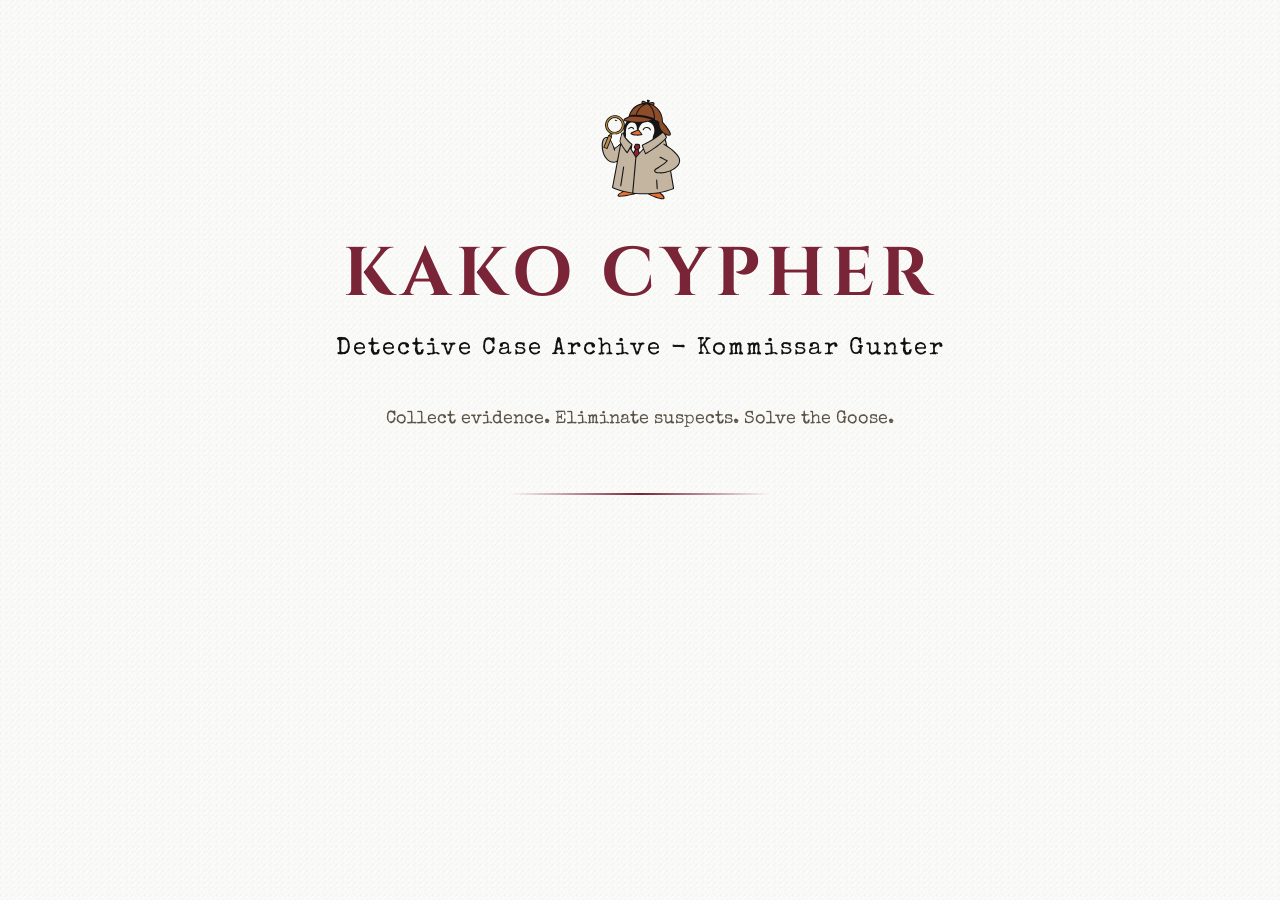
==== commit 34308a5e: "First 5 puzzles" ====
--- a/web/index.html
+++ b/web/index.html
@@ -23,7 +23,7 @@
         alt="Game Logo">
 
     <h1 class="hero-title">
-        GUNTDLE
+        Kako Cypher
     </h1>
 
     <p class="hero-subtitle">
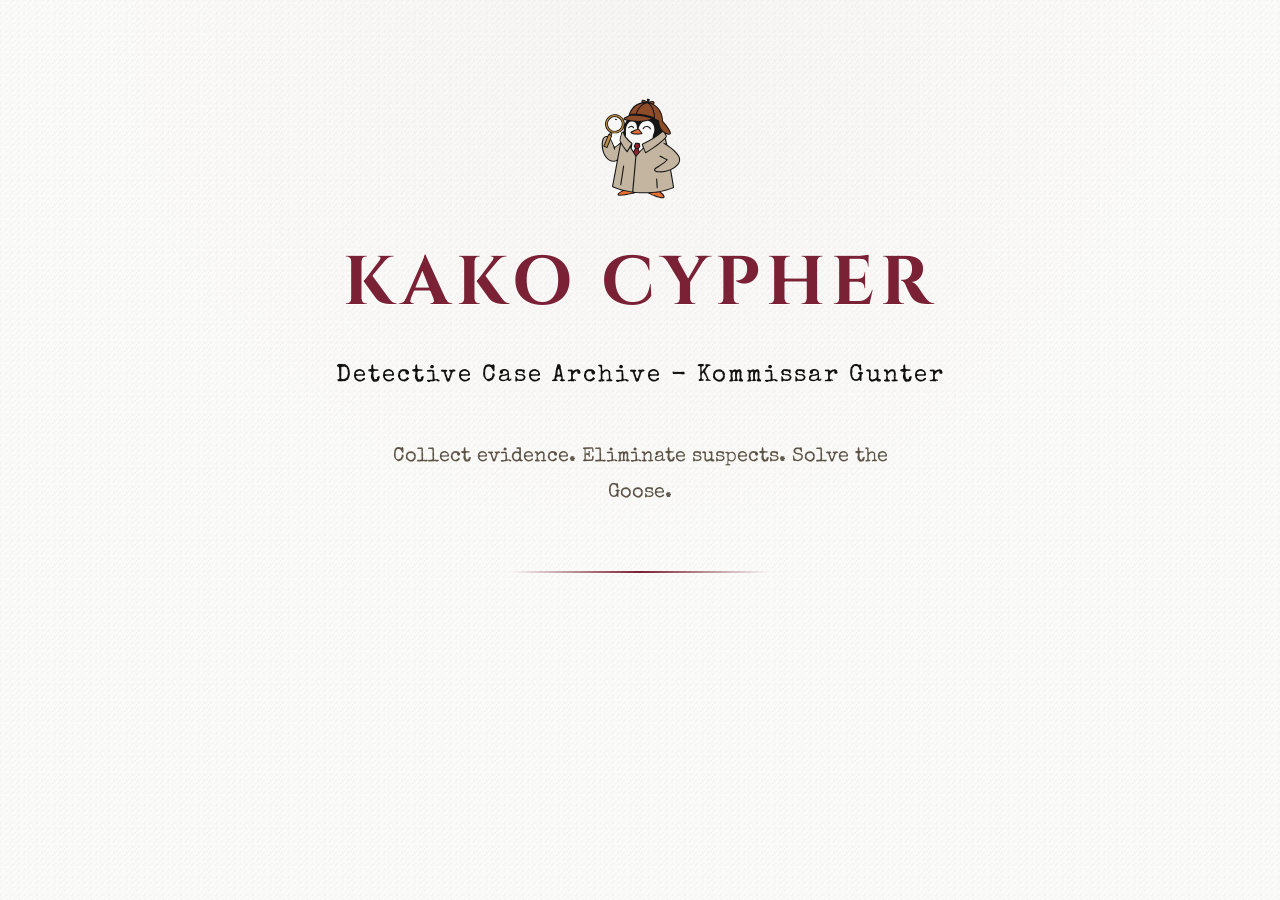
==== commit 5a06f78c: "Added new version of end screen" ====
--- a/web/index.html
+++ b/web/index.html
@@ -2,15 +2,17 @@
 <html lang="en">
 <head>
     <meta charset="UTF-8">
-    <title>Murdle</title>
+    <title>Kako Cypher</title>
 
     <link rel="preconnect" href="https://fonts.googleapis.com">
     <link rel="preconnect" href="https://fonts.gstatic.com" crossorigin>
 
     <link href="https://fonts.googleapis.com/css2?family=Cinzel:wght@600;700&family=Special+Elite&display=swap" rel="stylesheet">
 
-    <link rel="stylesheet" href="archive.css?v=2">
-    <link rel="stylesheet" href="style.css?v=1">
+    <link rel="stylesheet" href="archive.css?v=15">
+    <link rel="stylesheet" href="style.css?v=15">
+
+    <link rel="icon" href="assets/favicon.svg" type="image/svg+xml">
 </head>
 
 <body>
@@ -83,7 +85,8 @@
 
 </svg>
 
-<script src="js/archive.js?v=1"></script>
+<script src="js/archive.js?v=15"></script>
 
 </body>
+
 </html>
--- a/web/style.css
+++ b/web/style.css
@@ -1,1091 +1,1829 @@
+:root {
+    --page: #fbfbf9;
+    --paper: #f6f2e8;
+    --paper-light: #fbf8f0;
+    --ink: #111;
+    --muted-ink: rgba(17, 17, 17, 0.28);
+    --burgundy: #7b2135;
+    --burgundy-dark: #63192a;
+    --success: #1b6e3c;
+    --error: #8b1d1d;
+    --warning: #a66f00;
+    --page-gap: clamp(24px, 3vw, 46px);
+    --sticky-offset: 18px;
+}
+
+*,
+*::before,
+*::after {
+    box-sizing: border-box;
+}
+
+html {
+    background: var(--page);
+}
+
 body {
-
-    background: #fbfbf9;
-
-    color: #111;
+    width: min(100%, 1680px);
+    min-height: 100vh;
+    margin: 0 auto;
+    padding: clamp(18px, 2.3vw, 34px);
+
+    color: var(--ink);
+    background:
+        radial-gradient(
+            circle at top,
+            rgba(123, 33, 53, 0.025),
+            transparent 36rem
+        ),
+        var(--page);
 
     font-family: "Special Elite", monospace;
-
-    margin: 0;
-
-    padding: 30px;
-
-    max-width: 1600px;
-
-    margin-left: auto;
-
-    margin-right: auto;
-
-    font-size: 18px;
-}
-
-
+    font-size: 20px;
+    line-height: 1.65;
+}
+
+h1,
+h2,
+h3,
+p {
+    overflow-wrap: anywhere;
+}
+
+h1,
+h2 {
+    color: var(--burgundy);
+    text-transform: uppercase;
+}
 
 h1 {
-
-    color: #7b2135;
-
+    margin: 0 0 30px;
     font-size: 3rem;
-
-    margin-top: 0;
-
-    margin-bottom: 30px;
-
-    text-transform: uppercase;
-
 }
 
 h2 {
-
-    color: #7b2135;
-
-    text-transform: uppercase;
-
     letter-spacing: 3px;
-
+}
+
+button,
+select,
+input {
+    font: inherit;
 }
 
 .main-layout {
-
-    display: flex;
-
-    gap: 40px;
-
-    align-items: flex-start;
-
-}
-
-.sidebar {
-
-    width: 40%;
-
-    min-width: 380px;
-
-}
-
+    display: grid;
+    grid-template-columns:
+        minmax(440px, 0.92fr)
+        minmax(560px, 1.08fr);
+
+    gap: var(--page-gap);
+    align-items: stretch;
+}
+
+.sidebar,
 .grid-area {
-
-    width: 60%;
-
+    min-width: 0;
+}
+
+.grid-area {
+    position: relative;
+    align-self: stretch;
+}
+
+.board-workspace {
+    position: sticky;
+    top: var(--sticky-offset);
+    z-index: 20;
+
+    width: 100%;
+    height: fit-content;
+    padding: 4px 0 20px;
+
+    background:
+        linear-gradient(
+            to bottom,
+            var(--page) 0%,
+            var(--page) 97%,
+            rgba(251, 251, 249, 0) 100%
+        );
 }
 
 .case-section {
-
-    background: #f6f2e8;
-
-    border: 4px solid #111;
-
+    padding: clamp(30px, 3vw, 46px);
+
+    background:
+        linear-gradient(
+            145deg,
+            rgba(255, 255, 255, 0.25),
+            transparent 46%
+        ),
+        var(--paper);
+
+    border: 3px solid var(--ink);
     border-radius: 18px;
 
-    padding: 42px;
-
     box-shadow:
-        inset 0 0 0 2px rgba(255,255,255,.35);
-
+        0 10px 30px rgba(0, 0, 0, 0.055),
+        inset 0 0 0 1px rgba(255, 255, 255, 0.45);
+
+    font-size: 1.05rem;
 }
 
 .case-section ul,
 .case-section ol {
-
     line-height: 2;
-
+}
+
+#case-file-header {
+    margin-bottom: 48px;
+    padding-bottom: 38px;
+
+    text-align: center;
+    border-bottom: 3px solid var(--ink);
+}
+
+#case-file-header h2 {
+    margin: 0;
+
+    color: var(--burgundy);
+    font-size: clamp(2.5rem, 3.2vw, 3.25rem);
+    line-height: 1;
+    letter-spacing: 10px;
+}
+
+#case-file-number {
+    margin: 24px 0;
+
+    color: var(--burgundy);
+    font-size: clamp(2.25rem, 2.8vw, 2.8rem);
+    font-weight: bold;
+    letter-spacing: 7px;
+}
+
+#case-title {
+    margin: 0;
+
+    font-size: clamp(1.65rem, 2.2vw, 2.2rem);
+    line-height: 1.3;
+    text-transform: uppercase;
+}
+
+#case-meta {
+    display: grid;
+    grid-template-columns: repeat(2, minmax(0, 1fr));
+
+    gap: 0;
+    margin-top: 38px;
+    padding-top: 28px;
+
+    border-top: 2px dashed rgba(0, 0, 0, 0.25);
+}
+
+#case-meta > div {
+    min-width: 0;
+    padding: 6px 28px;
+
+    display: flex;
+    flex-direction: column;
+    align-items: center;
+
+    text-align: center;
+}
+
+#case-meta > div + div {
+    border-left: 1px solid rgba(0, 0, 0, 0.14);
+}
+
+#case-meta strong {
+    display: block;
+    margin-bottom: 18px;
+
+    color: var(--burgundy);
+    font-size: 0.9rem;
+    line-height: 1.2;
+    letter-spacing: 3px;
+    text-transform: uppercase;
+}
+
+#case-victim,
+#case-status-line {
+    width: 100%;
+
+    font-size: 1.15rem;
+    line-height: 1.5;
+    text-align: center;
+}
+
+#case-file-content {
+    display: flex;
+    flex-direction: column;
+    gap: 52px;
+}
+
+.case-heading {
+    display: flex;
+    align-items: center;
+    gap: 22px;
+
+    margin: 0 0 28px;
+
+    color: var(--burgundy);
+    font-size: 1.35rem;
+    line-height: 1.25;
+    letter-spacing: 5px;
+    text-transform: uppercase;
+}
+
+.case-heading::after {
+    content: "";
+    flex: 1;
+    height: 2px;
+    background: rgba(0, 0, 0, 0.25);
+}
+
+#incident-section {
+    font-size: 1.05rem;
+    line-height: 2.05;
+    text-align: left;
+}
+
+#incident-section p {
+    margin: 0;
+    text-indent: 2rem;
+}
+
+#interviews-section {
+    font-size: 1.05rem;
+    line-height: 1.95;
+}
+
+#interviews-section strong {
+    display: block;
+    margin: 34px 0 6px;
+
+    color: var(--burgundy);
+    font-size: 1.1rem;
+    letter-spacing: 2px;
+}
+
+#interviews-section strong::after {
+    content: "";
+    display: block;
+
+    width: 70px;
+    height: 2px;
+    margin-top: 6px;
+
+    background: rgba(0, 0, 0, 0.25);
+}
+
+#interviews-section p {
+    margin: 0;
+    padding-left: 30px;
+    font-style: italic;
+}
+
+#case-file-content ol,
+#case-file-content ul {
+    margin: 0;
+    padding-left: 26px;
+}
+
+#clues {
+    counter-reset: item;
+    padding-left: 0;
+    list-style: none;
+}
+
+#clues li {
+    position: relative;
+
+    margin-bottom: 24px;
+    padding-left: 78px;
+
+    font-size: 1.02rem;
+    line-height: 1.9;
+}
+
+#clues li::before {
+    content: "E-" counter(item, decimal-leading-zero);
+    counter-increment: item;
+
+    position: absolute;
+    top: 0;
+    left: 0;
+
+    color: var(--burgundy);
+    font-weight: bold;
+    letter-spacing: 2px;
+}
+
+#case-stamp {
+    display: none;
+}
+
+.case-report {
+    padding: 16px 20px;
+
+    background: rgba(255, 255, 255, 0.35);
+    border-left: 4px solid var(--burgundy);
+    border-radius: 4px;
+
+    line-height: 1.8;
+}
+
+.deduction-board-section {
+    position: static;
+    padding: 0;
+    background: transparent;
+}
+
+.board-title {
+    margin: 0 0 14px;
+    text-align: center;
+}
+
+#master-grid {
+    display: flex;
+    justify-content: center;
+
+    width: 100%;
+    overflow: visible;
 }
 
 .master-board {
 
+    --board-cell-size:
+        clamp(42px, min(4.15vw, 5.8vh), 62px);
+
+    --side-label-width:
+        clamp(38px, 3vw, 44px);
+
+    --top-axis-height:
+        clamp(54px, 6.5vh, 64px);
+
+    --axis-label-gap: 11px;
+
+    --axis-label-font-size:
+        clamp(0.74rem, 0.82vw, 0.86rem);
+
     display: grid;
-
+    width: fit-content;
+    margin: 0 auto;
+}
+
+.master-board:has(
+    > .board-row:first-child
+    > .board-label.top:nth-child(4)
+) {
+    --board-cell-size:
+        clamp(38px, min(3.6vw, 5.25vh), 54px);
+
+    --side-label-width:
+        clamp(36px, 2.8vw, 42px);
+
+    --top-axis-height:
+        clamp(52px, 6.2vh, 62px);
+}
+
+.board-row,
+.matrix-row {
+    display: flex;
     gap: 0;
-
-    width: fit-content;
-
+}
+
+.board-row {
+    align-items: flex-start;
+    min-height: 0;
+}
+
+.matrix {
+    display: flex;
+    flex-direction: column;
 }
 
 .board-label {
-
-    display: flex;
-
-    justify-content: center;
-
-    align-items: center;
-
-    font-weight: bold;
-
-    text-transform: uppercase;
-
-    letter-spacing: 2px;
-
-    color: #7b2135;
-
-    padding: 8px;
-
-}
-.board-label.top {
-
-    height: 64px;
-
     display: flex;
     justify-content: center;
     align-items: center;
 
-    flex: 1;
-
+    box-sizing: border-box;
+
+    color: var(--burgundy);
+    font-size: var(--axis-label-font-size);
+    font-weight: bold;
+    line-height: 1.22;
+    letter-spacing: 0.085em;
     text-align: center;
-
-}
+    text-transform: uppercase;
+}
+
+.board-label.top {
+    width: calc(
+        var(--board-cell-size) *
+        var(--category-size, 3)
+    );
+
+    min-width: calc(
+        var(--board-cell-size) *
+        var(--category-size, 3)
+    );
+
+    max-width: calc(
+        var(--board-cell-size) *
+        var(--category-size, 3)
+    );
+
+    height: var(--top-axis-height);
+
+    flex: 0 0 calc(
+        var(--board-cell-size) *
+        var(--category-size, 3)
+    );
+
+    padding:
+        0
+        8px
+        var(--axis-label-gap);
+
+    align-items: flex-end;
+
+    overflow: hidden;
+}
+
 .board-label.left {
+    width: var(--side-label-width);
+    min-width: var(--side-label-width);
+    max-width: var(--side-label-width);
+
+    flex: 0 0 var(--side-label-width);
+
+    padding: 4px 0;
 
     writing-mode: vertical-rl;
-
+    text-orientation: mixed;
     transform: rotate(180deg);
 
-    min-width: 64px;
-
-}
-.board-row {
-
-    display: flex;
-
-    align-items: flex-start;
-
-    gap: 0;
-
-}
-
-.matrix {
-
-    display: flex;
-
-    flex-direction: column;
-
-}
-
-.matrix-row {
-
-    display: flex;
-
+    white-space: normal;
+    overflow: hidden;
+}
+
+.master-board
+> .board-row:first-child
+> .board-label.left {
+    width: calc(
+        var(--side-label-width) +
+        var(--board-cell-size)
+    );
+
+    min-width: calc(
+        var(--side-label-width) +
+        var(--board-cell-size)
+    );
+
+    max-width: calc(
+        var(--side-label-width) +
+        var(--board-cell-size)
+    );
+
+    height: var(--top-axis-height);
+
+    flex: 0 0 calc(
+        var(--side-label-width) +
+        var(--board-cell-size)
+    );
+
+    padding: 0;
+}
+
+.master-board
+> .board-row:not(:first-child)
+> .board-label.left {
+    height: calc(
+        var(--board-cell-size) *
+        var(--category-size, 3)
+    );
+
+    min-height: calc(
+        var(--board-cell-size) *
+        var(--category-size, 3)
+    );
+
+    max-height: calc(
+        var(--board-cell-size) *
+        var(--category-size, 3)
+    );
 }
 
 .header-spacer,
 .header-cell,
 .row-label,
 .grid-cell {
-
-    width: 64px;
-
-    height: 64px;
-
-    border: 1px solid black;
+    width: var(--board-cell-size);
+    min-width: var(--board-cell-size);
+    height: var(--board-cell-size);
+
+    flex: 0 0 var(--board-cell-size);
 
     display: flex;
-
     justify-content: center;
-
     align-items: center;
 
     box-sizing: border-box;
+    overflow: hidden;
 
     font-weight: bold;
-
     text-align: center;
-
-    overflow: hidden;
-
-}
+}
+
 .header-spacer {
-
-    width: 64px;
-    height: 64px;
-
     visibility: hidden;
-    border: none;
-
-}
-.header-spacer,
+    border: 0;
+}
+
 .header-cell,
 .row-label {
-
-    background: #f5f1e8;
-
+    border: 0;
+    background: transparent;
 }
 
 .grid-cell {
-
-    background: white;
-
-    cursor: pointer;
-
-    user-select: none;
-
-    transition: background-color 0.15s ease;
-
-}
-
-.grid-cell:hover {
-
-    background: #f2efe8;
-
+    background:
+        repeating-linear-gradient(
+            2deg,
+            transparent 0,
+            transparent 9px,
+            rgba(28, 45, 48, 0.025) 10px,
+            transparent 11px
+        ),
+        repeating-linear-gradient(
+            88deg,
+            transparent 0,
+            transparent 15px,
+            rgba(28, 45, 48, 0.018) 16px,
+            transparent 17px
+        ),
+        linear-gradient(
+            145deg,
+            rgba(255, 255, 255, 0.38),
+            rgba(218, 224, 223, 0.12)
+        ),
+        #f4f5f2;
 }
 
 .cell-yes {
-
-    background: #d8ead3;
-
+    color: #173629;
+
+    background:
+        repeating-linear-gradient(
+            3deg,
+            transparent 0,
+            transparent 10px,
+            rgba(31, 103, 73, 0.05) 11px,
+            transparent 12px
+        ),
+        linear-gradient(
+            145deg,
+            rgba(255, 255, 255, 0.24),
+            transparent 55%
+        ),
+        #cfe7d8;
 }
 
 .cell-no {
-
-    background: #f4cccc;
-
+    color: #571f29;
+
+    background:
+        repeating-linear-gradient(
+            -3deg,
+            transparent 0,
+            transparent 10px,
+            rgba(131, 40, 58, 0.045) 11px,
+            transparent 12px
+        ),
+        linear-gradient(
+            145deg,
+            rgba(255, 255, 255, 0.22),
+            transparent 55%
+        ),
+        #ebcbd1;
 }
 
 .cell-player {
-    outline: 2px solid lime;
+    outline: 0;
+
+    box-shadow:
+        inset 0 0 0 2px
+        rgba(123, 33, 53, 0.9),
+
+        inset 0 0 0 5px
+        rgba(123, 33, 53, 0.07);
+}
+
+.cell-player::before {
+    border-color:
+        rgba(123, 33, 53, 0.42);
+
+    opacity: 0.95;
 }
 
 .cell-solver {
-    outline: 2px solid orange;
-}
-
-
-@media (max-width: 1200px) {
-
-    .main-layout {
-
-        flex-direction: column;
-
-    }
-
-    .sidebar {
-
-        width: 100%;
-
-        min-width: auto;
-
-    }
-
-    .grid-area {
-
-        width: 100%;
-
-    }
-
-}
-
-
-#accusation {
-
-    width: fit-content;
-
-    margin: 45px auto 0;
-
-    padding: 24px;
-
-    background: #f7f3eb;
-
-    border: 5px solid black;
-
-    border-radius: 22px;
-
-}
-
-
-.accusation-panel {
-
+    outline: 0;
+    cursor: not-allowed;
+
+    background-image:
+        repeating-linear-gradient(
+            135deg,
+            rgba(15, 102, 110, 0.11) 0,
+            rgba(15, 102, 110, 0.11) 2px,
+            transparent 2px,
+            transparent 8px
+        );
+
+    box-shadow:
+        inset 0 0 0 2px
+        rgba(10, 96, 105, 0.85),
+
+        inset 0 0 12px
+        rgba(10, 96, 105, 0.1);
+}
+
+.cell-solver::before {
+    border-color:
+        rgba(10, 96, 105, 0.4);
+}
+
+.cell-solver:hover {
+    filter: saturate(1.08);
+
+    box-shadow:
+        inset 0 0 0 2px
+        rgba(7, 113, 123, 0.95),
+
+        inset 0 0 14px
+        rgba(7, 113, 123, 0.14);
+
+    transform: none;
+}
+.matrix-icon {
+    display: block;
+
+    width: 78%;
+    height: 78%;
+    margin: auto;
+
+    object-fit: contain;
+}
+
+.board-reference {
+    margin-top: 16px;
+    padding: 12px 0 0;
+
+    background: transparent;
+    border: 0;
+    border-top: 2px solid rgba(0, 0, 0, 0.2);
+    border-radius: 0;
+    box-shadow: none;
+}
+
+.board-reference-title {
+    margin: 0 0 12px;
+
+    font-size: 1.1rem;
+    letter-spacing: 2.2px;
+}
+
+#categories {
+    display: grid;
+    grid-template-columns: repeat(3, minmax(0, 1fr));
+
+    gap: 14px;
+    align-items: start;
+}
+
+#categories:has(.category-group:nth-child(4)) {
+    grid-template-columns: repeat(4, minmax(0, 1fr));
+}
+
+.category-group {
+    min-width: 0;
+    padding-left: 10px;
+
+    border: 0;
+    border-left: 1px solid rgba(0, 0, 0, 0.17);
+    border-radius: 0;
+    background: transparent;
+}
+
+.category-group-title {
+    min-height: 2.4em;
+    margin: 0 0 8px;
+
+    color: var(--burgundy);
+    font-size: 0.78rem;
+    line-height: 1.3;
+    letter-spacing: 1px;
+    text-transform: uppercase;
+}
+
+.category-list {
     display: flex;
-
     flex-direction: column;
-
-    gap: 18px;
-
-    width: 430px;
-
-    max-width: 100%;
-
-    margin: 0 auto;
-
-}
-
-
-.dropdown {
-
-    position: relative;
-
-    width: 100%;
-
-}
-
-
-
-.dropdown-button {
-
-    width: 100%;
-
-    padding: 18px 22px;
-
-    border: 3px solid black;
-
-    border-radius: 12px;
-
-    background: #f7f3eb;
-
-    color: #222;
-
-    font: inherit;
-
-    display: flex;
-
-    justify-content: space-between;
-
-    align-items: center;
-
-    cursor: pointer;
-
-    transition:
-        background .15s,
-        transform .15s;
-
-}
-
-.dropdown-button:hover {
-
-    background: #eee7d8;
-
-}
-
-.dropdown-button.open .dropdown-arrow {
-
-    transform: rotate(180deg);
-
-}
-
-
-
-.dropdown-text {
-
-    flex: 1;
-
-    text-align: left;
-
-    font-weight: bold;
-
-}
-
-
-
-.dropdown-arrow {
-
-    margin-left: 16px;
-
-    font-size: .9rem;
-
-    transition: transform .2s;
-
-}
-
-
-.dropdown-menu {
-
-    display: none;
-
-    position: absolute;
-
-    top: calc(100% + 6px);
-
-    left: 0;
-
-    right: 0;
-
-    background: #f7f3eb;
-
-    border: 3px solid black;
-
-    border-radius: 12px;
-
-    overflow: hidden;
-
-    z-index: 100;
-
-}
-
-.dropdown-menu.open {
-
-    display: flex;
-
-    flex-direction: column;
-
-}
-
-
-
-.dropdown-item {
-
-    padding: 14px 18px;
-
-    border: none;
-
-    border-top: 1px solid #d8d2c7;
-
-    background: transparent;
-
-    color: #222;
-
-    font: inherit;
-
-    text-align: left;
-
-    cursor: pointer;
-
-    transition: background .15s;
-
-}
-
-.dropdown-item:first-child {
-
-    border-top: none;
-
-}
-
-.dropdown-item:hover {
-
-    background: #e8dfcf;
-
-}
-
-
-
-.accusation-panel > button {
-
-    width: 100%;
-
-    margin-top: 6px;
-
-    padding: 18px;
-
-    border: 3px solid black;
-
-    border-radius: 12px;
-
-    background: #7b2135;
-
-    color: white;
-
-    font: inherit;
-
-    font-size: 1.15rem;
-
-    font-weight: bold;
-
-    cursor: pointer;
-
-    transition: background .15s;
-
-}
-
-.accusation-panel > button:hover {
-
-    background: #63192a;
-
-}
-
-#accusation-message {
-
-    min-height: 1.5rem;
-
-    margin-top: 1rem;
-
-    text-align: center;
-
-    font-weight: bold;
-
-    opacity: 1;
-
-}
-
-
-
-.success {
-
-    color: #1b6e3c;
-
-    animation:
-        successPop .35s ease;
-
-}
-
-@keyframes successPop {
-
-    0% {
-
-        transform: scale(.9);
-
-    }
-
-    60% {
-
-        transform: scale(1.08);
-
-    }
-
-    100% {
-
-        transform: scale(1);
-
-    }
-
-}
-
-.error {
-
-    color: #8b1d1d;
-
-    animation:
-        errorShake .3s ease;
-
-}
-
-@keyframes errorShake {
-
-    0%   { transform: translateX(0); }
-
-    25%  { transform: translateX(-4px); }
-
-    50%  { transform: translateX(4px); }
-
-    75%  { transform: translateX(-4px); }
-
-    100% { transform: translateX(0); }
-
-}
-
-
-.warning {
-
-    color: #c88b00;
-
-    animation:
-        warningPulse .35s ease;
-
-}
-
-@keyframes warningPulse {
-
-    0% {
-
-        transform: scale(.96);
-
-    }
-
-    50% {
-
-        transform: scale(1.04);
-
-    }
-
-    100% {
-
-        transform: scale(1);
-
-    }
-
-}
-
-
-
-
-
-.hidden {
-
-    display: none !important;
-
-}
-
-
-#end-screen {
-
-    position: fixed;
-
-    inset: 0;
-
-    display: flex;
-
-    justify-content: center;
-
-    align-items: center;
-
-    background: rgba(0,0,0,.45);
-
-    z-index: 1000;
-
-}
-
-
-#case-file {
-
-    width: 520px;
-
-    max-width: 90vw;
-
-    background: #f5f1e8;
-
-    border: 5px solid black;
-
-    border-radius: 18px;
-
-    padding: 35px;
-
-    text-align: center;
-
-    box-shadow:
-        0 18px 40px rgba(0,0,0,.35);
-
-    animation:
-        casePop .25s ease;
-
-}
-
-
-#case-file h2 {
-
-    margin-top: 0;
-
-    margin-bottom: 20px;
-
-}
-
-
-#end-message {
-
-    margin-bottom: 25px;
-
-    line-height: 1.8;
-
-}
-
-
-#end-details {
-
-    margin-bottom: 30px;
-
-    text-align: left;
-
-    line-height: 2;
-
-}
-
-
-#end-button {
-
-    width: 100%;
-
-    padding: 16px;
-
-    border: 3px solid black;
-
-    border-radius: 12px;
-
-    background: #7b2135;
-
-    color: white;
-
-    font: inherit;
-
-    font-weight: bold;
-
-    cursor: pointer;
-
-}
-
-
-#end-button:hover {
-
-    background: #63192a;
-
-}
-
-
-@keyframes casePop {
-
-    from {
-
-        opacity: 0;
-
-        transform:
-            scale(.9);
-
-    }
-
-    to {
-
-        opacity: 1;
-
-        transform:
-            scale(1);
-
-    }
-
-}
-
-
-
-#case-file-panel {
-
-    padding: 28px;
-
-}
-
-
-
-#case-file-header {
-
-    text-align: center;
-
-    padding-bottom: 34px;
-
-    margin-bottom: 42px;
-
-    border-bottom: 3px solid #111;
-
-}
-
-#case-file-header h2 {
+    gap: 5px;
 
     margin: 0;
-
-    font-size: 3rem;
-
-    color: #7b2135;
-
-    letter-spacing: 10px;
-
-}
-
-
-#case-file-number {
-
-    margin: 18px 0;
-
-    font-size: 2.7rem;
-
-    color: #7b2135;
-
-    font-weight: bold;
-
-    letter-spacing: 7px;
-
-}
-
-#case-title {
-
-    margin: 0;
-
-    font-size: 2.15rem;
-
-    line-height: 1.25;
-
-    text-transform: uppercase;
-
-}
-
-
-
-#case-meta {
-
-    display: grid;
-
-    grid-template-columns: 1fr 1fr;
-
-    gap: 35px;
-
-    margin-top: 34px;
-
-    padding-top: 24px;
-
-    border-top: 2px dashed rgba(0,0,0,.25);
-
-}
-
-#case-meta strong {
-
-    display: block;
-
-    margin-bottom: 8px;
-
-    color: #7b2135;
-
-    text-transform: uppercase;
-
-    letter-spacing: 3px;
-
-    font-size: .85rem;
-
-}
-
-#case-victim,
-#case-status-line {
-
-    font-size: 1.1rem;
-
-    line-height: 1.8;
-
-}
-
-#case-status-line {
-
-    text-align: right;
-
-}
-
-
-#case-file-content {
-
-    display: flex;
-
-    flex-direction: column;
-
-    gap: 42px;
-
-}
-.case-heading {
-
-    display: flex;
-
-    align-items: center;
-
-    gap: 18px;
-
-    margin: 0 0 24px;
-
-    color: #7b2135;
-
-    font-size: 1.3rem;
-
-    letter-spacing: 5px;
-
-    text-transform: uppercase;
-
-}
-
-.case-heading::after {
-
-    content: "";
-
-    flex: 1;
-
-    height: 2px;
-
-    background: rgba(0,0,0,.25);
-
-}
-#incident-section {
-
-    line-height: 2;
-
-    text-align: justify;
-
-}
-
-#incident-section p {
-
-    margin: 0;
-
-    text-indent: 2rem;
-
-}
-#interviews-section {
-
-    line-height: 1.9;
-
-}
-#interviews-section strong {
-
-    display: block;
-
-    margin-top: 30px;
-
-    margin-bottom: 6px;
-
-    color: #7b2135;
-
-    font-size: 1.05rem;
-
-    letter-spacing: 2px;
-
-}
-
-#interviews-section strong::after {
-
-    content: "";
-
-    display: block;
-
-    width: 70px;
-
-    height: 2px;
-
-    background: rgba(0,0,0,.25);
-
-    margin-top: 6px;
-
-}
-#interviews-section p {
-
-    margin: 0;
-
-    padding-left: 20px;
-
-    font-style: italic;
-
-}
-
-#case-file-content ol,
-#case-file-content ul {
-
-    margin: 0;
-
-    padding-left: 26px;
-
-    line-height: 2;
-
-}
-
-#categories {
-
-    display: flex;
-
-    flex-direction: column;
-
-    gap: 28px;
-
-}
-#categories ul {
-
-    margin: 0;
-
-    padding-left: 24px;
-
-    line-height: 1.9;
-
-}
-#categories li {
-
-    margin-bottom: 8px;
-
-}
-#categories .case-heading {
-
-    margin-top: 36px;
-
-    border-top: 1px dashed rgba(0,0,0,.25);
-
-}
-
-
-#clues {
-    counter-reset: item;
-
-    margin: 0;
-
-    padding-left: 0;
+    padding: 0;
 
     list-style: none;
-
-}
-
-
-#clues li {
-
-    position: relative;
-
-    padding-left: 70px;
-
-    margin-bottom: 22px;
-
-    line-height: 1.9;
-
-}
-
-#clues li::before {
-
-    content: "E-" counter(item, decimal-leading-zero);
-
-    counter-increment: item;
-
-    position: absolute;
-
-    left: 0;
-
-    top: 0;
-
-    color: #7b2135;
-
-    font-weight: bold;
-
-    letter-spacing: 2px;
-
-}
-
-
-
-#case-stamp {
-
-    display: none;
-
-}
-
-.case-report {
-
-    background: rgba(255,255,255,.35);
-
-    border-left: 4px solid #7b2135;
-
-    padding: 16px 20px;
-
-    border-radius: 4px;
-
-    line-height: 1.8;
-
-}
-
-.case-section {
-
-    font-size: 1.05rem;
-
-}
-
+}
+
+.category-list li,
 #categories li {
     display: flex;
     align-items: center;
-    gap: 10px;
-}
+    gap: 7px;
+
+    min-width: 0;
+    margin: 0;
+
+    font-size: 0.92rem;
+    line-height: 1.25;
+}
+
+.list-icon,
+.category-list .list-icon {
+    width: 30px;
+    height: 30px;
+    flex: 0 0 30px;
+
+    margin: 0;
+
+    background: transparent;
+    object-fit: contain;
+}
+
+#categories:has(.category-group:nth-child(4))
+.category-group-title {
+    font-size: 0.8rem;
+}
+
+#categories:has(.category-group:nth-child(4))
+.category-list li {
+    font-size: 0.84rem;
+}
+
+#categories:has(.category-group:nth-child(4))
 .list-icon {
-
-    width: 36px;
-    height: 36px;
-
-    margin-right: 12px;
-
-}
-
-.matrix-icon {
-    width: 82%;
-    height: 82%;
-    object-fit: contain;
+    width: 27px;
+    height: 27px;
+    flex-basis: 27px;
+}
+
+.final-accusation-section {
+    padding-top: 4px;
+}
+
+#accusation {
+    width: 100%;
+    margin: 0;
+    padding: 0;
+
+    background: transparent;
+    border: 0;
+    border-radius: 0;
+    box-shadow: none;
+}
+
+.accusation-panel {
+    display: flex;
+    flex-direction: column;
+    gap: 18px;
+
+    width: 100%;
+    max-width: 640px;
+    margin: 0 auto;
+}
+
+.dropdown {
+    position: relative;
+    width: 100%;
+}
+
+.dropdown-button {
+    width: 100%;
+    min-height: 76px;
+    padding: 18px 28px;
+
+    position: relative;
+
+    display: flex;
+    justify-content: center;
+    align-items: center;
+
+    color: #222;
+    background: rgba(255, 255, 255, 0.18);
+    border: 3px solid var(--ink);
+    border-radius: 14px;
+
+    cursor: pointer;
+
+    transition:
+        background 0.15s ease,
+        transform 0.15s ease;
+}
+
+.dropdown-button:hover {
+    background: rgba(123, 33, 53, 0.06);
+}
+
+.dropdown-button.open .dropdown-arrow {
+    transform: rotate(180deg);
+}
+
+.dropdown-text {
+    width: 100%;
+
+    text-align: center;
+    font-size: 1.15rem;
+    font-weight: bold;
+    letter-spacing: 0.035em;
+}
+
+.dropdown-arrow {
+    position: absolute;
+    right: 26px;
+
+    margin-left: 0;
+
+    font-size: 0.95rem;
+    transition: transform 0.2s ease;
+}
+
+.dropdown-menu {
+    position: absolute;
+    z-index: 100;
+    top: calc(100% + 6px);
+    right: 0;
+    left: 0;
+
+    display: none;
+    overflow: hidden;
+
+    background: var(--paper-light);
+    border: 3px solid var(--ink);
+    border-radius: 12px;
+}
+
+.dropdown-menu.open {
+    display: flex;
+    flex-direction: column;
+}
+
+.dropdown-item {
+    padding: 14px 18px;
+
+    color: #222;
+    background: transparent;
+    border: 0;
+    border-top: 1px solid #d8d2c7;
+
+    text-align: left;
+    cursor: pointer;
+
+    transition: background 0.15s ease;
+}
+
+.dropdown-item:first-child {
+    border-top: 0;
+}
+
+.dropdown-item:hover {
+    background: #e8dfcf;
+}
+
+.accusation-panel > button {
+    width: 100%;
+    min-height: 80px;
+    margin-top: 10px;
+    padding: 18px 24px;
+
+    color: white;
+    background: var(--burgundy);
+    border: 3px solid var(--ink);
+    border-radius: 14px;
+
+    font-size: 1.1rem;
+    font-weight: bold;
+    letter-spacing: 0.04em;
+
+    cursor: pointer;
+
+    box-shadow: 0 4px 0 rgba(0, 0, 0, 0.17);
+
+    transition:
+        background 0.15s ease,
+        transform 0.15s ease,
+        box-shadow 0.15s ease;
+}
+
+.accusation-panel > button:hover {
+    background: var(--burgundy-dark);
+    transform: translateY(-1px);
+}
+
+.accusation-panel > button:active {
+    transform: translateY(2px);
+    box-shadow: 0 1px 0 rgba(0, 0, 0, 0.17);
+}
+
+#accusation-message {
+    min-height: 1.5rem;
+    margin-top: 1rem;
+
+    text-align: center;
+    font-weight: bold;
+}
+
+.success {
+    color: var(--success);
+    animation: successPop 0.35s ease;
+}
+
+.error {
+    color: var(--error);
+    animation: errorShake 0.3s ease;
+}
+
+.warning {
+    color: var(--warning);
+    animation: warningPulse 0.35s ease;
+}
+
+@keyframes successPop {
+    0% {
+        transform: scale(0.9);
+    }
+
+    60% {
+        transform: scale(1.08);
+    }
+
+    100% {
+        transform: scale(1);
+    }
+}
+
+@keyframes errorShake {
+    0%,
+    100% {
+        transform: translateX(0);
+    }
+
+    25%,
+    75% {
+        transform: translateX(-4px);
+    }
+
+    50% {
+        transform: translateX(4px);
+    }
+}
+
+@keyframes warningPulse {
+    0%,
+    100% {
+        transform: scale(0.96);
+    }
+
+    50% {
+        transform: scale(1.04);
+    }
+}
+
+.hidden {
+    display: none !important;
+}
+
+#end-screen {
+    position: fixed;
+    z-index: 1000;
+    inset: 0;
+    display: grid;
+    place-items: center;
+    padding: 18px;
+    background:
+        linear-gradient(
+            rgba(14, 14, 14, 0.58),
+            rgba(14, 14, 14, 0.74)
+        );
+    backdrop-filter: blur(5px);
+    overflow: hidden;
+}
+
+#case-file {
+    --end-accent: var(--burgundy);
+    position: relative;
+    width: min(860px, 94vw);
+    max-height: calc(100vh - 36px);
+    overflow: hidden;
+    padding: 26px 32px 24px;
+    color: var(--ink);
+    background:
+        repeating-linear-gradient(
+            0deg,
+            transparent 0,
+            transparent 31px,
+            rgba(60, 50, 36, 0.02) 32px
+        ),
+        linear-gradient(
+            145deg,
+            rgba(255, 255, 255, 0.3),
+            transparent 48%
+        ),
+        var(--paper);
+    border: 3px solid var(--ink);
+    border-radius: 22px;
+    box-shadow:
+        0 26px 64px rgba(0, 0, 0, 0.34),
+        0 8px 18px rgba(0, 0, 0, 0.18),
+        inset 0 0 0 2px rgba(255, 255, 255, 0.44),
+        inset 0 0 0 8px rgba(17, 17, 17, 0.03);
+    animation:
+        caseReveal 0.26s
+        cubic-bezier(0.22, 0.85, 0.32, 1);
+}
+
+#case-file.case-unsolved {
+    --end-accent: #2d6771;
+}
+
+#case-file::before {
+    content: "";
+    position: absolute;
+    inset: 11px;
+    border: 1px solid rgba(17, 17, 17, 0.13);
+    border-radius: 14px;
+    pointer-events: none;
+}
+
+#case-file::after {
+    content: "OFFICIAL CASE RECORD";
+    position: absolute;
+    top: 16px;
+    right: 26px;
+    color: rgba(17, 17, 17, 0.44);
+    font-size: 0.6rem;
+    font-weight: bold;
+    line-height: 1;
+    letter-spacing: 0.16em;
+    text-transform: uppercase;
+}
+
+.case-status-pill {
+    position: relative;
+    width: fit-content;
+    margin: 7px auto 14px;
+    padding: 6px 13px 5px;
+    color: var(--end-accent);
+    background: rgba(255, 255, 255, 0.26);
+    border: 2px solid var(--end-accent);
+    border-radius: 4px;
+    font-size: 0.68rem;
+    font-weight: bold;
+    line-height: 1.1;
+    letter-spacing: 0.12em;
+    text-transform: uppercase;
+    transform: rotate(-1.4deg);
+    box-shadow:
+        inset 0 0 0 2px rgba(255, 255, 255, 0.34);
+}
+
+#case-file h2,
+#end-title {
+    margin: 0 0 12px;
+    color: var(--end-accent);
+    font-size: clamp(2.25rem, 4.5vw, 3.65rem);
+    line-height: 0.95;
+    letter-spacing: 0.14em;
+    text-align: center;
+    text-transform: uppercase;
+}
+
+#end-message {
+    width: min(100%, 680px);
+    margin: 0 auto 18px;
+    font-size: 0.96rem;
+    line-height: 1.55;
+    text-align: center;
+}
+
+#end-details {
+    display: grid;
+    grid-template-columns: repeat(2, minmax(0, 1fr));
+    gap: 11px;
+    margin: 0 0 18px;
+    padding: 15px;
+    background:
+        linear-gradient(
+            rgba(255, 255, 255, 0.2),
+            rgba(255, 255, 255, 0.08)
+        );
+    border: 2px solid rgba(17, 17, 17, 0.85);
+    border-radius: 16px;
+    box-shadow:
+        inset 0 0 0 1px rgba(255, 255, 255, 0.42);
+}
+
+#end-details .details-title {
+    grid-column: 1 / -1;
+    display: flex;
+    align-items: center;
+    gap: 13px;
+    margin: 0;
+    color: var(--end-accent);
+    font-size: 1.05rem;
+    line-height: 1.2;
+    letter-spacing: 0.12em;
+    text-transform: uppercase;
+}
+
+#end-details .details-title::after {
+    content: "";
+    flex: 1;
+    height: 2px;
+    background: rgba(17, 17, 17, 0.18);
+}
+
+.finding-row {
+    position: relative;
+    display: flex;
+    flex-direction: column;
+    justify-content: space-between;
+    gap: 7px;
+    min-height: 84px;
+    padding: 12px 14px 11px;
+    background:
+        linear-gradient(
+            145deg,
+            rgba(255, 255, 255, 0.34),
+            rgba(255, 255, 255, 0.08)
+        );
+    border: 1px solid rgba(17, 17, 17, 0.22);
+    border-top: 4px solid var(--end-accent);
+    border-radius: 9px;
+    box-shadow:
+        0 2px 0 rgba(17, 17, 17, 0.06);
+}
+
+.finding-row::before {
+    content: "";
+    position: absolute;
+    top: 11px;
+    right: 11px;
+    width: 8px;
+    height: 8px;
+    background: var(--end-accent);
+    transform: rotate(45deg);
+    opacity: 0.58;
+}
+
+.finding-label {
+    color: var(--end-accent);
+    font-size: 0.69rem;
+    font-weight: bold;
+    line-height: 1.2;
+    letter-spacing: 0.14em;
+    text-transform: uppercase;
+}
+
+.finding-value {
+    font-size: 1.22rem;
+    line-height: 1.2;
+    overflow-wrap: anywhere;
+}
+
+.finding-time {
+    grid-column: 1 / -1;
+    min-height: 96px;
+    display: grid;
+    grid-template-columns: minmax(130px, 0.7fr) minmax(0, 1.3fr);
+    align-items: center;
+    gap: 20px;
+    padding: 14px 18px;
+    background:
+        repeating-linear-gradient(
+            90deg,
+            transparent 0,
+            transparent 15px,
+            rgba(123, 33, 53, 0.025) 16px
+        ),
+        linear-gradient(
+            135deg,
+            rgba(123, 33, 53, 0.1),
+            rgba(255, 255, 255, 0.16)
+        );
+    border: 2px solid rgba(17, 17, 17, 0.26);
+    border-left: 7px solid var(--end-accent);
+    border-top: 2px solid rgba(17, 17, 17, 0.26);
+}
+
+.finding-time::after {
+    content: "⏱";
+    position: absolute;
+    top: 50%;
+    right: 20px;
+    color: rgba(123, 33, 53, 0.14);
+    font-size: 3.35rem;
+    line-height: 1;
+    transform: translateY(-50%);
+}
+
+.finding-time::before {
+    width: 11px;
+    height: 11px;
+    opacity: 0.75;
+}
+
+.finding-time .finding-label {
+    font-size: 0.78rem;
+    letter-spacing: 0.16em;
+}
+
+.finding-time .finding-value {
+    position: relative;
+    z-index: 1;
+    color: var(--end-accent);
+    font-size: clamp(2rem, 3.3vw, 2.8rem);
+    font-weight: bold;
+    line-height: 1;
+    letter-spacing: 0.08em;
+}
+
+#end-button {
     display: block;
-    margin: auto;
-}
-
-.header-cell,
-.row-label {
-    border: none;
-    background: transparent;
-}
-
-.list-icon {
-    width: 36px;
-    height: 36px;
-
-    margin-right: 12px;
-
-    background: #f6f2e8;
-}+    width: 100%;
+    min-height: 54px;
+    margin: 0;
+    padding: 12px 20px;
+    color: #fff;
+    background:
+        linear-gradient(
+            180deg,
+            color-mix(
+                in srgb,
+                var(--end-accent) 92%,
+                white
+            ),
+            var(--end-accent)
+        );
+    border: 3px solid var(--ink);
+    border-radius: 11px;
+    font-size: 1rem;
+    font-weight: bold;
+    line-height: 1.2;
+    letter-spacing: 0.08em;
+    text-transform: uppercase;
+    cursor: pointer;
+    box-shadow:
+        0 4px 0 rgba(0, 0, 0, 0.18),
+        inset 0 1px 0 rgba(255, 255, 255, 0.16);
+    transition:
+        transform 0.14s ease,
+        filter 0.14s ease,
+        box-shadow 0.14s ease;
+}
+
+#end-button:hover {
+    filter:
+        brightness(0.93)
+        saturate(1.06);
+    transform: translateY(-1px);
+}
+
+#end-button:active {
+    transform: translateY(2px);
+    box-shadow:
+        0 2px 0 rgba(0, 0, 0, 0.18);
+}
+
+#end-button:focus-visible {
+    outline: 3px solid rgba(123, 33, 53, 0.28);
+    outline-offset: 4px;
+}
+
+@keyframes caseReveal {
+    from {
+        opacity: 0;
+        transform:
+            translateY(10px)
+            scale(0.98);
+    }
+
+    to {
+        opacity: 1;
+        transform:
+            translateY(0)
+            scale(1);
+    }
+}
+
+@media (max-height: 780px) and (min-width: 761px) {
+    #case-file {
+        padding: 20px 28px 18px;
+    }
+
+    .case-status-pill {
+        margin-bottom: 10px;
+    }
+
+    #case-file h2,
+    #end-title {
+        font-size: clamp(2rem, 4vw, 3rem);
+        margin-bottom: 9px;
+    }
+
+    #end-message {
+        margin-bottom: 13px;
+        font-size: 0.88rem;
+        line-height: 1.4;
+    }
+
+    #end-details {
+        gap: 9px;
+        margin-bottom: 13px;
+        padding: 12px;
+    }
+
+    .finding-row {
+        min-height: 68px;
+        padding: 9px 12px;
+    }
+
+    .finding-time {
+        min-height: 76px;
+        padding: 10px 16px;
+    }
+
+    .finding-time .finding-value {
+        font-size: 2rem;
+    }
+
+    #end-button {
+        min-height: 48px;
+        padding-block: 10px;
+    }
+}
+
+@media (max-width: 760px) {
+    #end-screen {
+        padding: 10px;
+        overflow-y: auto;
+    }
+
+    #case-file {
+        width: 100%;
+        max-height: none;
+        overflow: visible;
+        padding: 22px 18px 18px;
+    }
+
+    #case-file::after {
+        right: 20px;
+        font-size: 0.54rem;
+    }
+
+    #case-file h2,
+    #end-title {
+        font-size: 2.05rem;
+    }
+
+    #end-message {
+        font-size: 0.9rem;
+        margin-bottom: 14px;
+    }
+
+    #end-details {
+        grid-template-columns: 1fr;
+        padding: 12px;
+        gap: 10px;
+    }
+
+    .finding-row {
+        min-height: 72px;
+    }
+
+    .finding-time {
+        grid-column: auto;
+        grid-template-columns: 1fr;
+        gap: 5px;
+        min-height: 92px;
+    }
+
+    .finding-time .finding-value {
+        font-size: 2rem;
+    }
+
+    #end-button {
+        min-height: 50px;
+        font-size: 0.94rem;
+    }
+}
+
+@media (prefers-reduced-motion: reduce) {
+    #case-file,
+    #end-button {
+        animation: none;
+        transition: none;
+    }
+}
+
+@media (max-width: 1180px) {
+    body {
+        font-size: 18px;
+    }
+
+    .main-layout {
+        grid-template-columns:
+            minmax(380px, 0.9fr)
+            minmax(470px, 1.1fr);
+
+        gap: 24px;
+    }
+
+    .case-section {
+        padding: 28px;
+    }
+
+    .master-board {
+        --board-cell-size: clamp(42px, 4vw, 54px);
+    }
+
+    .master-board:has(
+        > .board-row:first-child
+        > .board-label.top:nth-child(4)
+    ) {
+        --board-cell-size: clamp(38px, 3.55vw, 48px);
+    }
+}
+
+@media (min-width: 901px) and (max-height: 780px) {
+    .board-workspace {
+        top: 8px;
+        padding-top: 0;
+    }
+
+    .board-title {
+        margin-bottom: 10px;
+        font-size: 1.25rem;
+    }
+
+    .master-board {
+        --top-axis-height: 50px;
+        --axis-label-gap: 8px;
+    }
+
+    .board-reference {
+        margin-top: 10px;
+        padding-top: 8px;
+    }
+
+    .board-reference-title {
+        margin-bottom: 7px;
+        font-size: 0.92rem;
+    }
+
+    .category-group-title {
+        margin-bottom: 4px;
+        font-size: 0.7rem;
+    }
+
+    .category-list {
+        gap: 3px;
+    }
+
+    .category-list li,
+    #categories li {
+        font-size: 0.72rem;
+    }
+
+    .list-icon,
+    .category-list .list-icon {
+        width: 25px;
+        height: 25px;
+        flex-basis: 25px;
+    }
+}
+
+@media (max-width: 900px) {
+    .main-layout {
+        grid-template-columns: 1fr;
+    }
+
+    .board-workspace {
+        position: static;
+        padding: 0;
+        background: transparent;
+    }
+
+    .deduction-board-section {
+        padding-top: 0;
+    }
+
+    #master-grid {
+        justify-content: flex-start;
+        overflow-x: auto;
+        padding-bottom: 12px;
+    }
+
+    .board-reference {
+        margin-top: 24px;
+    }
+
+    #categories,
+    #categories:has(.category-group:nth-child(4)) {
+        grid-template-columns: repeat(2, minmax(0, 1fr));
+    }
+
+    .category-group-title {
+        font-size: 0.78rem;
+    }
+
+    .category-list li,
+    #categories li {
+        font-size: 0.9rem;
+    }
+
+    .list-icon,
+    .category-list .list-icon {
+        width: 30px;
+        height: 30px;
+        flex-basis: 30px;
+    }
+}
+
+@media (max-width: 620px) {
+    body {
+        padding: 14px;
+        font-size: 17px;
+    }
+
+    .case-section {
+        padding: 22px;
+    }
+
+    #case-meta > div {
+        padding-inline: 10px;
+    }
+
+    .case-heading {
+        gap: 12px;
+        font-size: 1.1rem;
+        letter-spacing: 3px;
+    }
+
+    #interviews-section p {
+        padding-left: 12px;
+    }
+
+    #clues li {
+        padding-left: 62px;
+    }
+
+    #categories,
+    #categories:has(.category-group:nth-child(4)) {
+        grid-template-columns: 1fr;
+    }
+
+    .category-group-title {
+        min-height: 0;
+    }
+
+    .accusation-panel {
+        max-width: none;
+    }
+}
+
+.grid-cell {
+    position: relative;
+    isolation: isolate;
+    overflow: hidden;
+
+    color: #17120f;
+
+    background:
+        repeating-linear-gradient(
+            2deg,
+            transparent 0,
+            transparent 9px,
+            rgba(76, 59, 38, 0.025) 10px,
+            transparent 11px
+        ),
+        repeating-linear-gradient(
+            88deg,
+            transparent 0,
+            transparent 15px,
+            rgba(76, 59, 38, 0.018) 16px,
+            transparent 17px
+        ),
+        linear-gradient(
+            145deg,
+            rgba(255, 255, 255, 0.34),
+            rgba(235, 226, 207, 0.12)
+        ),
+        #fdfaf1;
+
+    border: 1.5px solid var(--ink);
+
+    box-shadow:
+        inset 0 0 7px rgba(67, 48, 27, 0.045);
+
+    cursor: pointer;
+    user-select: none;
+
+    transition:
+        background-color 0.15s ease,
+        box-shadow 0.15s ease,
+        transform 0.12s ease;
+}
+
+.grid-cell::before {
+    content: "";
+
+    position: absolute;
+    z-index: -1;
+    inset: 4px;
+
+    border:
+        1px solid
+        rgba(48, 36, 23, 0.14);
+
+    border-radius: 1px;
+
+    opacity: 0.65;
+    pointer-events: none;
+}
+
+.grid-cell::after {
+    content: "";
+
+    position: absolute;
+    inset: 0;
+
+    background:
+        linear-gradient(
+            168deg,
+            transparent 18%,
+            rgba(72, 54, 34, 0.045) 19%,
+            transparent 20%
+        ),
+        linear-gradient(
+            14deg,
+            transparent 71%,
+            rgba(72, 54, 34, 0.035) 72%,
+            transparent 73%
+        );
+
+    opacity: 0.65;
+    pointer-events: none;
+}
+
+.matrix-row:nth-child(odd)
+.grid-cell:nth-child(odd)::before {
+    inset: 4px 3px 5px 4px;
+    transform: rotate(-0.45deg);
+}
+
+.matrix-row:nth-child(odd)
+.grid-cell:nth-child(even)::before {
+    inset: 3px 5px 4px 3px;
+    transform: rotate(0.35deg);
+}
+
+.matrix-row:nth-child(even)
+.grid-cell:nth-child(odd)::before {
+    inset: 5px 4px 3px 4px;
+    transform: rotate(0.25deg);
+}
+
+.matrix-row:nth-child(even)
+.grid-cell:nth-child(even)::before {
+    inset: 3px 4px 5px 5px;
+    transform: rotate(-0.3deg);
+}
+
+.grid-cell:hover {
+    z-index: 2;
+
+    background:
+        repeating-linear-gradient(
+            2deg,
+            transparent 0,
+            transparent 9px,
+            rgba(76, 59, 38, 0.035) 10px,
+            transparent 11px
+        ),
+        linear-gradient(
+            145deg,
+            rgba(123, 33, 53, 0.04),
+            transparent
+        ),
+        #fdfaf1;
+
+    box-shadow:
+        inset 0 0 8px rgba(67, 48, 27, 0.06),
+        inset 0 0 0 2px rgba(123, 33, 53, 0.16);
+
+    transform: translateY(-1px);
+}
+
+.grid-cell:active {
+    transform: scale(0.98);
+}
+
+.cell-yes {
+    color: #20331f;
+
+    background:
+        repeating-linear-gradient(
+            3deg,
+            transparent 0,
+            transparent 10px,
+            rgba(54, 82, 46, 0.035) 11px,
+            transparent 12px
+        ),
+        linear-gradient(
+            145deg,
+            rgba(255, 255, 255, 0.26),
+            transparent 55%
+        ),
+        #dfe9d8;
+}
+
+.cell-no {
+    color: #481d1d;
+
+    background:
+        repeating-linear-gradient(
+            -3deg,
+            transparent 0,
+            transparent 10px,
+            rgba(103, 48, 43, 0.035) 11px,
+            transparent 12px
+        ),
+        linear-gradient(
+            145deg,
+            rgba(255, 255, 255, 0.24),
+            transparent 55%
+        ),
+        #edd8d3;
+}
+
+.cell-player {
+    outline: 0;
+
+    box-shadow:
+        inset 0 0 0 2px
+        rgba(123, 33, 53, 0.82),
+
+        inset 0 0 0 5px
+        rgba(123, 33, 53, 0.055);
+}
+
+.cell-player::before {
+    border-color:
+        rgba(123, 33, 53, 0.38);
+
+    opacity: 0.95;
+}
+
+.cell-solver {
+    outline: 0;
+    cursor: not-allowed;
+
+    background-image:
+        repeating-linear-gradient(
+            135deg,
+            rgba(145, 99, 25, 0.065) 0,
+            rgba(145, 99, 25, 0.065) 2px,
+            transparent 2px,
+            transparent 8px
+        );
+
+    box-shadow:
+        inset 0 0 0 2px
+        rgba(145, 99, 25, 0.64),
+
+        inset 0 0 10px
+        rgba(145, 99, 25, 0.055);
+}
+
+.cell-solver::before {
+    border-color:
+        rgba(145, 99, 25, 0.25);
+}
+
+.cell-solver::after {
+    border-radius: 0;
+    opacity: 0.35;
+}
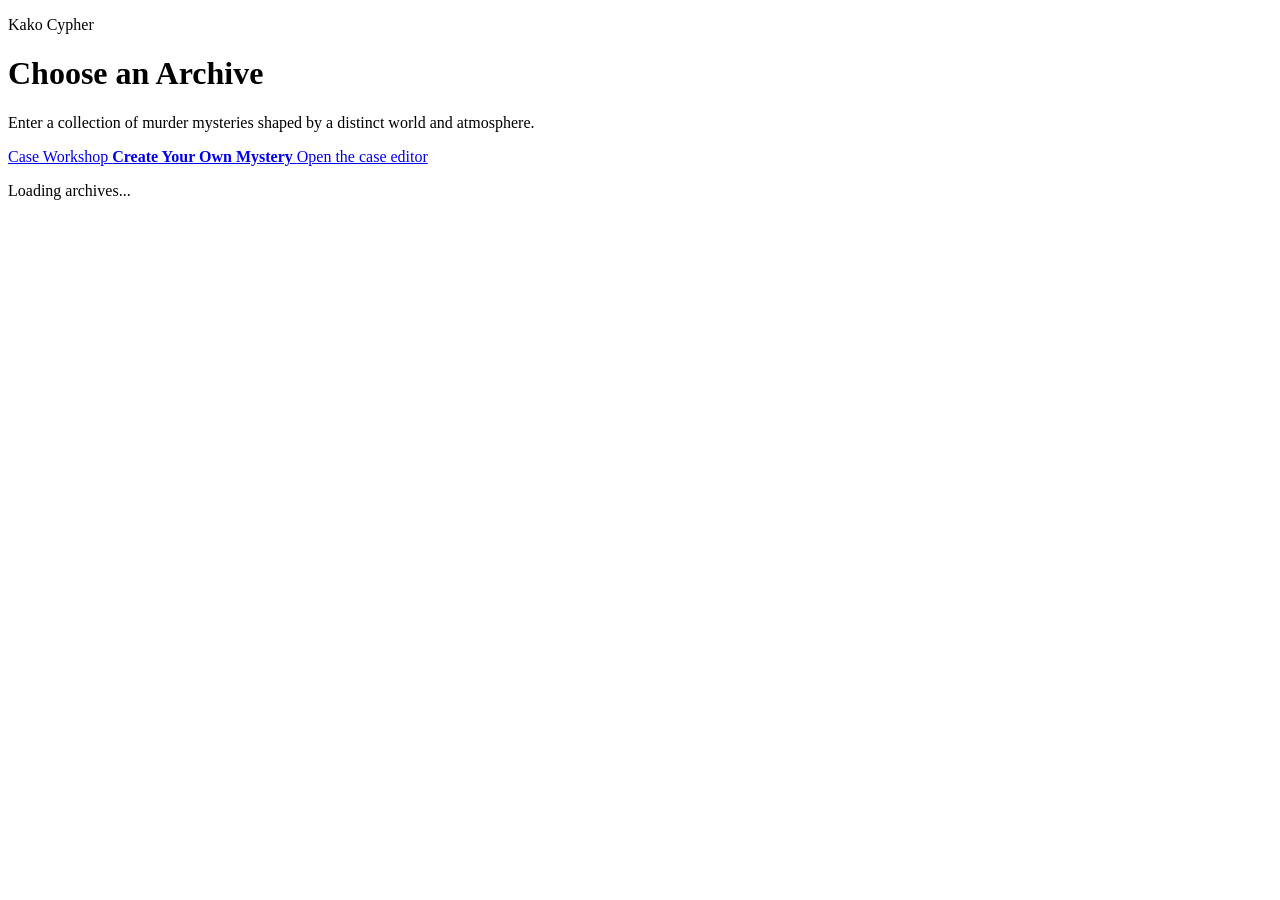
==== commit febeb410: "Experimental version of manual case add page" ====
--- a/web/index.html
+++ b/web/index.html
@@ -2,91 +2,83 @@
 <html lang="en">
 <head>
     <meta charset="UTF-8">
+    <link
+        rel="preconnect"
+        href="https://fonts.googleapis.com"
+    >
+
+    <link
+        rel="preconnect"
+        href="https://fonts.gstatic.com"
+        crossorigin
+    >
+
+    <link
+        href="https://fonts.googleapis.com/css2?family=Grenze:wght@500;600;700&family=Metamorphous&display=swap"
+        rel="stylesheet"
+    >
+    <meta
+        name="viewport"
+        content="width=device-width, initial-scale=1"
+    >
+
     <title>Kako Cypher</title>
 
-    <link rel="preconnect" href="https://fonts.googleapis.com">
-    <link rel="preconnect" href="https://fonts.gstatic.com" crossorigin>
-
-    <link href="https://fonts.googleapis.com/css2?family=Cinzel:wght@600;700&family=Special+Elite&display=swap" rel="stylesheet">
-
-    <link rel="stylesheet" href="archive.css?v=15">
-    <link rel="stylesheet" href="style.css?v=15">
-
-    <link rel="icon" href="assets/favicon.svg" type="image/svg+xml">
+    <link
+        rel="stylesheet"
+        href="/home.css?v=4"
+    >
 </head>
 
 <body>
+    <main class="archive-gateway">
+        <header class="gateway-header">
+            <p class="gateway-eyebrow">
+                Kako Cypher
+            </p>
 
-<header class="hero">
+            <h1>
+                Choose an Archive
+            </h1>
 
-    <img
-        class="hero-logo"
-        src="assets/logo.svg"
-        alt="Game Logo">
+            <p class="gateway-description">
+                Enter a collection of murder mysteries
+                shaped by a distinct world and atmosphere.
+            </p>
 
-    <h1 class="hero-title">
-        Kako Cypher
-    </h1>
+            <a
+    class="mystery-builder-button"
+    href="/create-case.html"
+>
+    <span class="mystery-builder-kicker">
+        Case Workshop
+    </span>
 
-    <p class="hero-subtitle">
-        Detective Case Archive - Kommissar Gunter
-    </p>
+    <strong>
+        Create Your Own Mystery
+    </strong>
 
-    <p class="hero-tagline">
-        Collect evidence. Eliminate suspects.
-        Solve the Goose.
-    </p>
+    <span class="mystery-builder-action">
+        Open the case editor
+    </span>
+</a>
+        </header>
 
-</header>
+        <section
+            id="archive-choices"
+            class="archive-choices"
+            aria-label="Mystery archives"
+            aria-live="polite"
+        >
+            <p class="archive-loading-message">
+                Loading archives...
+            </p>
+        </section>
+    </main>
 
-<div class="hero-divider"></div>
-
-<main>
-
-    <div id="case-list"></div>
-
-</main>
-
-<svg
-    xmlns="http://www.w3.org/2000/svg"
-    version="1.1"
-    width="0"
-    height="0"
-    style="position:absolute"
-    aria-hidden="true">
-
-    <defs>
-
-        <filter id="goo">
-
-            <feGaussianBlur
-                in="SourceGraphic"
-                stdDeviation="10"
-                result="blur" />
-
-            <feColorMatrix
-                in="blur"
-                mode="matrix"
-                values="
-                    1 0 0 0 0
-                    0 1 0 0 0
-                    0 0 1 0 0
-                    0 0 0 21 -7"
-                result="goo" />
-
-            <feBlend
-                in="SourceGraphic"
-                in2="goo"
-                result="mix" />
-
-        </filter>
-
-    </defs>
-
-</svg>
-
-<script src="js/archive.js?v=15"></script>
-
+    <script
+        type="module"
+        src="/js/home.js?v=4"
+    ></script>
 </body>
-
 </html>
